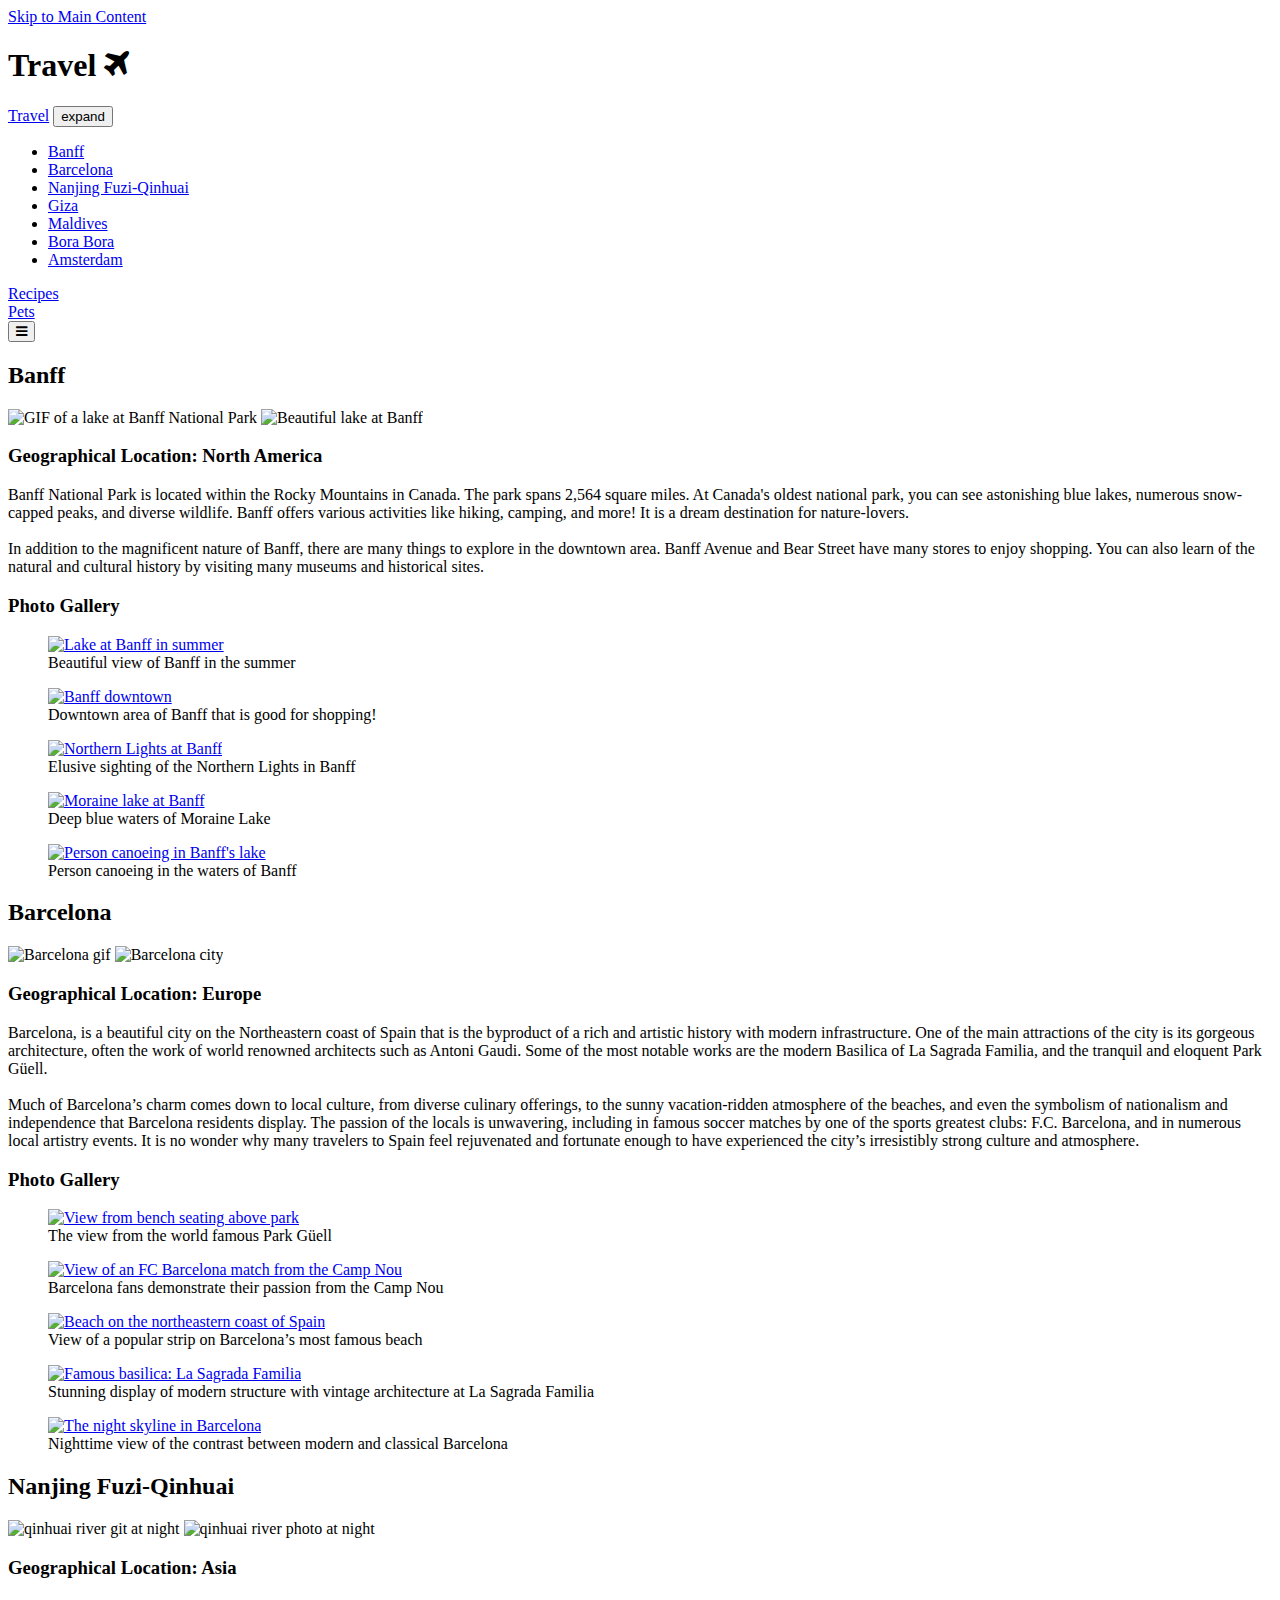
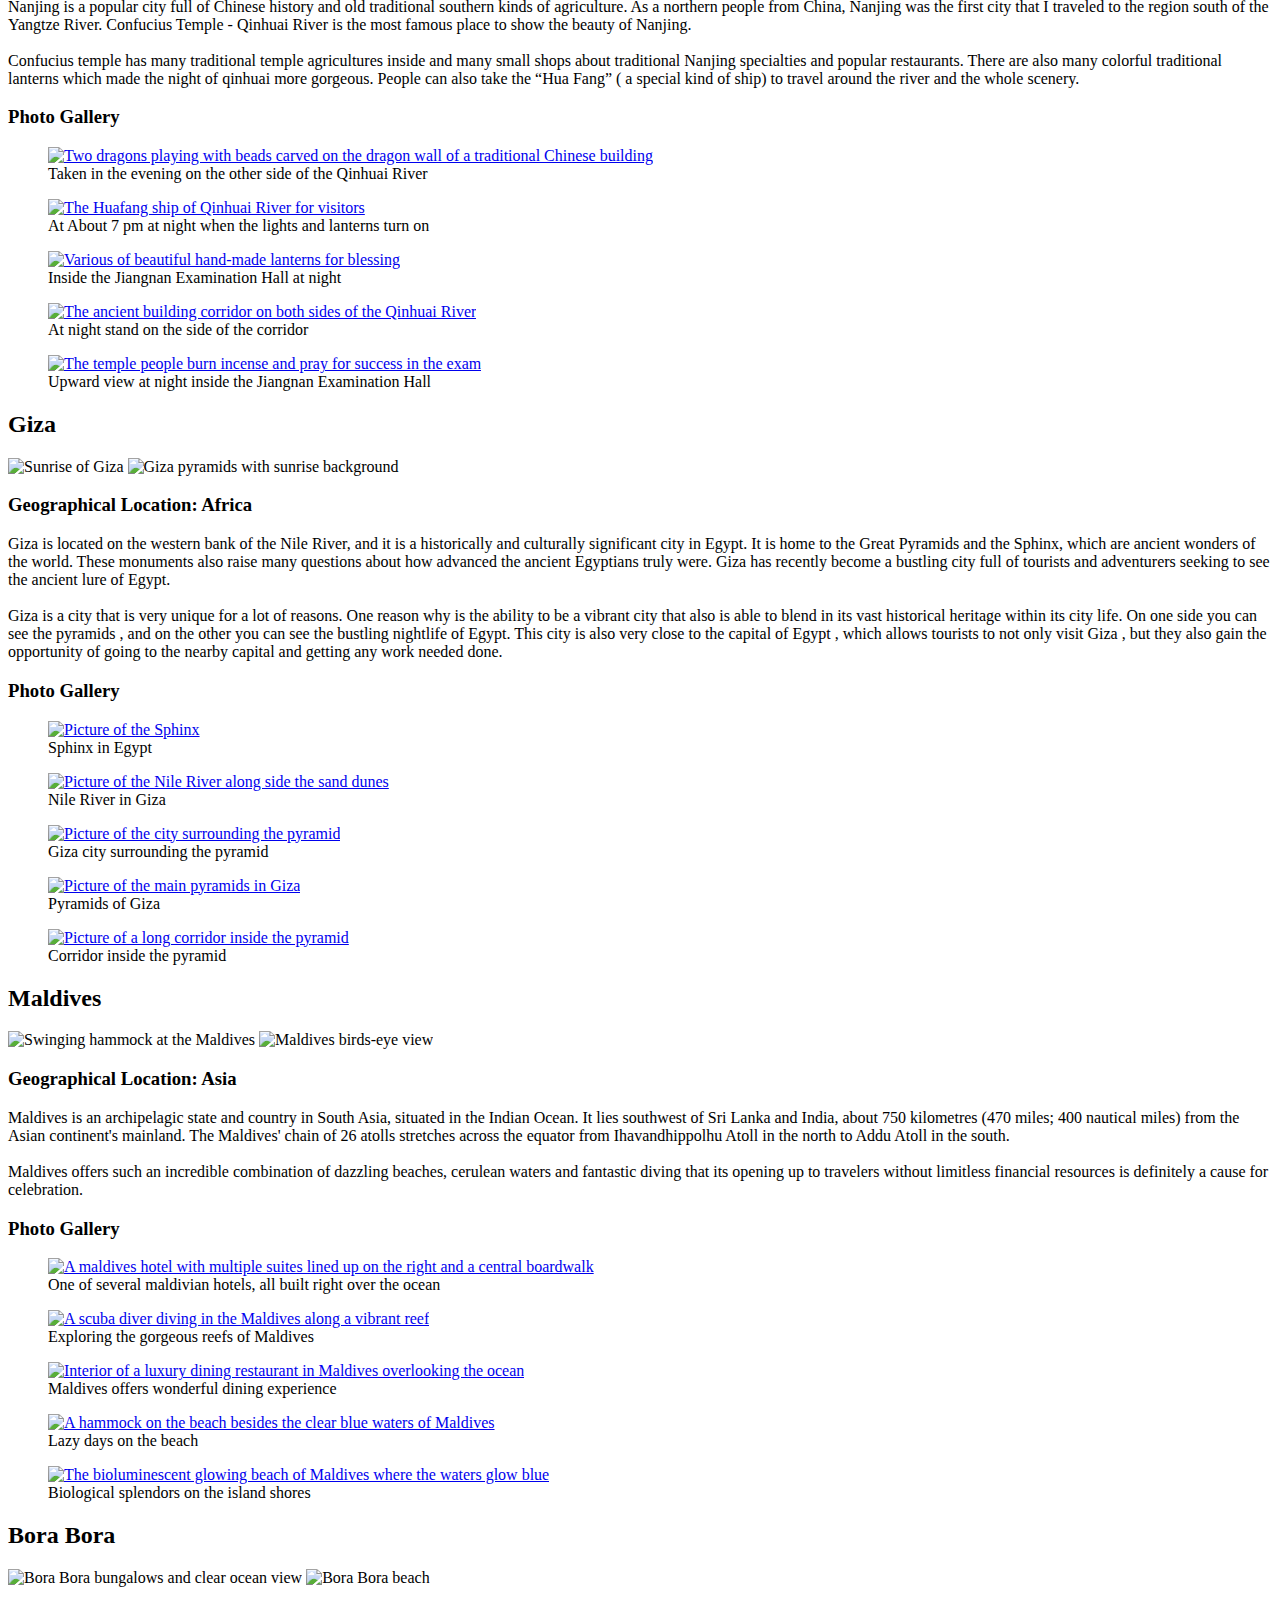
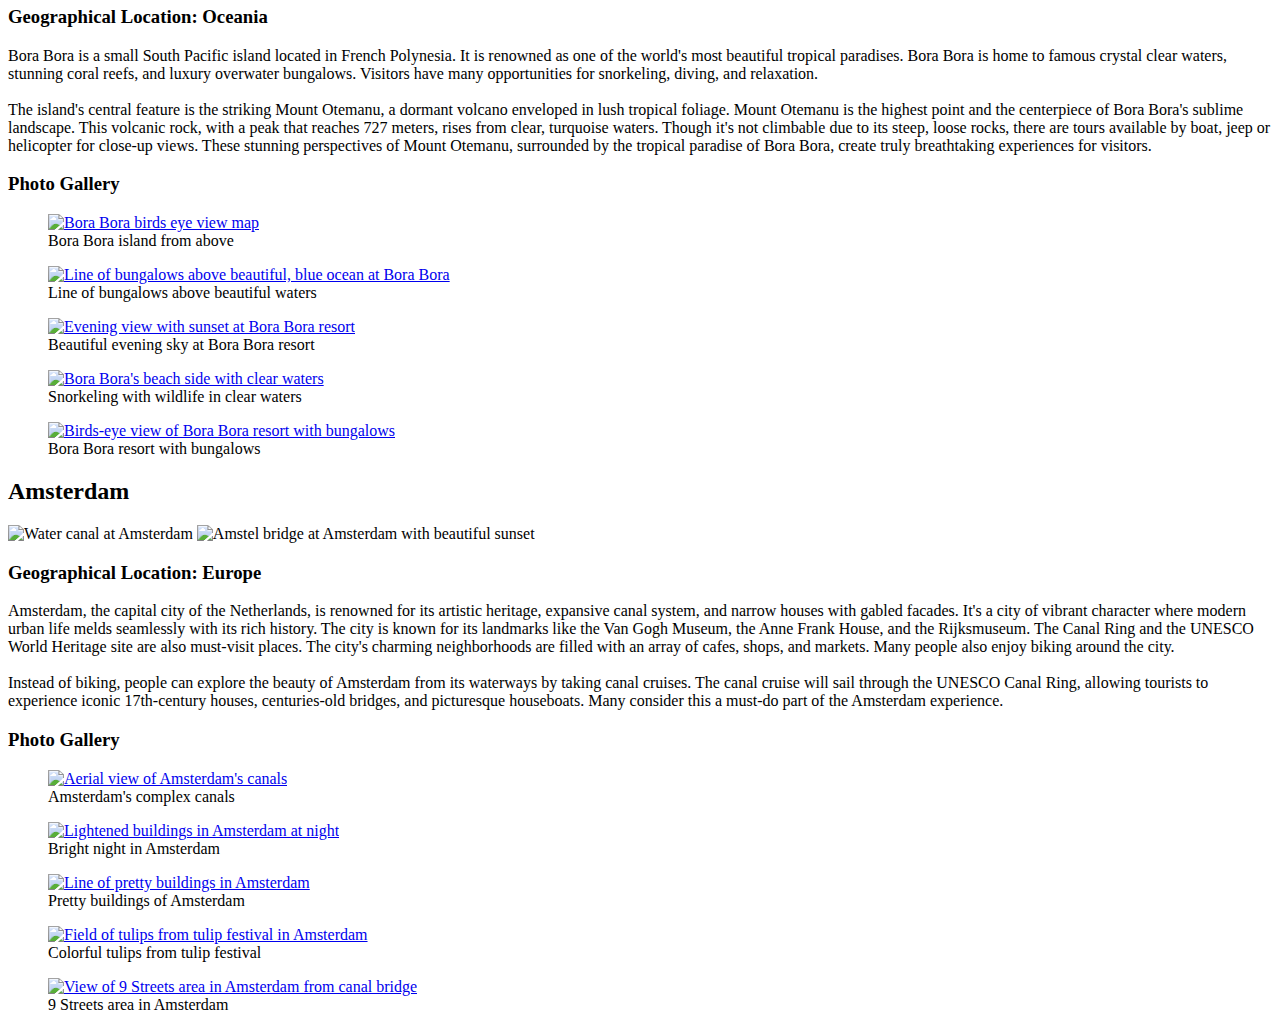
==== index.html @ 51d429cd "Add files via upload" ====
<!DOCTYPE html>
<html lang="en">
<head>
    <meta charset="UTF-8">
    <meta http-equiv="X-UA-Compatible" content="IE=edge">
    <meta name="viewport" content="width=device-width, initial-scale=1.0">
    <link href="dist/css/lightbox.css" rel="stylesheet">
    <link rel="stylesheet" href="css/reset.css">
    <link rel="stylesheet" href="css/style1.css">
    <link rel="stylesheet" href="https://cdnjs.cloudflare.com/ajax/libs/font-awesome/4.7.0/css/font-awesome.min.css">
    <link rel="stylesheet" href="https://fonts.googleapis.com/css2?family=Barlow+Condensed:wght@600&family=Montserrat:wght@300&display=swap">
    <link rel="stylesheet" href="https://fonts.googleapis.com/icon?family=Material+Icons">

    <title>Travel</title>
</head>
<body>
    <a href ="#main" id= "skip">Skip to Main Content</a>
    <nav>
        <div class="topnav">
            <h1>Travel
                <i class="fa fa-plane"></i></h1>
            <!-- Navigation links (hidden by default) -->
            <div id="myLinks">
                <li class="current head">
                    <a href="index.html">Travel</a>
                    <button class="accordion">expand</button>
                    <div class="panel">
                        <ul class="column_list">
                            <li><a href ="#banff">Banff</a></li>
                            <li><a href ="#barcelona">Barcelona</a></li>
                            <li><a href ="#nanjing_fuzi">Nanjing Fuzi-Qinhuai</a></li>
                            <li><a href ="#giza">Giza</a></li>
                            <li><a href ="#maldives">Maldives</a></li>
                            <li><a href ="#bora_bora">Bora Bora</a></li>
                            <li><a href ="#amsterdam">Amsterdam</a></li>
                        </ul>
                    </div>
                </li>
                <li class="head">
                    <a href="recipes.html">Recipes</a>
                </li>
                <li class="head">
                    <a href="pets.html">Pets</a>
                </li>
            </div>
                
            <button class="icon" onclick="myFunction()" aria-label="Toggle Navigation Menu">
            <i class="fa fa-bars" alt="Hamburger menu link"></i>
            </a>
               
        </div>

    </nav>


    <main id="main">
        <div id="banff">
            <h2>Banff</h2>

            <div class = "main_container">
                <img class="thumbnail_gif" src="images/banff.gif" width = "400" alt = "GIF of a lake at Banff National Park">
                <img class="thumbnail" src="images/banff.jpg" width = "400" alt = "Beautiful lake at Banff">
            </div>
            
            <h3>Geographical Location: North America</h3>
            <p>Banff National Park is located within the Rocky Mountains in Canada. The park spans 2,564 square miles. At Canada's oldest national park, you can see astonishing blue lakes, numerous snow-capped peaks, and diverse wildlife. Banff offers various activities like hiking, camping, and more! It is a dream destination for nature-lovers.

            <br><br>

            In addition to the magnificent nature of Banff, there are many things to explore in the downtown area. Banff Avenue and Bear Street have many stores to enjoy shopping. You can also learn of the natural and cultural history by visiting many museums and historical sites.</p>

            <h3>Photo Gallery</h3>
            <div class="gallery">
                <figure>
                    <a href = "images/banff_lake_summer.jpg" target="_blank" data-lightbox="banff" data-title="Summer Banff Lake" data-alt="Lake at Banff in summer">
                        <img src ="images/banff_lake_summer.jpg" width= "200" alt = "Lake at Banff in summer">
                    </a>
                        <figcaption>Beautiful view of Banff in the summer</figcaption>
                </figure>
                <figure>
                    <a href = "images/banff_town.jpg" target="_blank" data-lightbox="banff" data-title="Banff Downtown" data-alt="Downtown area of Banff">
                        <img src ="images/banff_town.jpg" width = "200" alt = "Banff downtown" class="image">
                    </a>
                    <figcaption>Downtown area of Banff that is good for shopping!</figcaption>
                </figure>
                <figure>
                    <a href = "images/banff_northern_lights.jpg" target="_blank" data-lightbox="banff" data-title="Banff Northern Lights" data-alt="Northern Lights at Banff">
                        <img src ="images/banff_northern_lights.jpg" width = "200" alt = "Northern Lights at Banff">
                    </a>
                    <figcaption>Elusive sighting of the Northern Lights in Banff</figcaption>
                </figure>
                <figure>
                    <a href = "images/moraine_lake_banff.jpg" target="_blank" data-lightbox="banff" data-title="Moraine Lake" data-alt="Moraine Lake of Banff">
                        <img src ="images/moraine_lake_banff.jpg" width = "200" alt = "Moraine lake at Banff">
                    </a>
                    <figcaption>Deep blue waters of Moraine Lake</figcaption>
                </figure>
                <figure>
                    <a href = "images/canoeing_in_banff.jpg" target="_blank" data-lightbox="banff" data-title="Canoeing in Banff" data-alt="Person canoeing in Banff's lake">
                        <img src ="images/canoeing_in_banff.jpg" width = "200" alt = "Person canoeing in Banff's lake">
                    </a>
                    <figcaption>Person canoeing in the waters of Banff</figcaption>
                </figure>
            </div>
        </div>

            
        <div id="barcelona">
            <h2>Barcelona</h2>

            <div class = "main_container">
                <img class="thumbnail_gif" src="images/barcelona.gif" width="400" alt="Barcelona gif">
                <img class="thumbnail" src="images/barcelona.jpeg" width="400" alt="Barcelona city">
            </div>
        
            <h3>Geographical Location: Europe</h3>
            <p>Barcelona, is a beautiful city on the Northeastern coast of Spain that is the byproduct of a rich and artistic history with modern infrastructure. One of the main attractions of the city is its gorgeous architecture, often the work of world renowned architects such as Antoni Gaudi. Some of the most notable works are the modern Basilica of La Sagrada Familia, and the tranquil and eloquent Park Güell.

            <br><br>
            
            Much of Barcelona’s charm comes down to local culture, from diverse culinary offerings, to the sunny vacation-ridden atmosphere of the beaches, and even the symbolism of nationalism and independence that Barcelona residents display. The passion of the locals is unwavering, including in famous soccer matches by one of the sports greatest clubs: F.C. Barcelona, and in numerous local artistry events. It is no wonder why many travelers to Spain feel rejuvenated and fortunate enough to have experienced the city’s irresistibly strong culture and atmosphere.</p>

            <h3>Photo Gallery</h3>
            <div class = "gallery">
                <figure>
                    <a href = "images/park_guell.jpeg" target="_blank" data-lightbox="barcelona" data-title="Park Güell" data-alt="View from beanch seating above Park Güell">
                        <img src="images/park_guell.jpeg" width="200" alt="View from bench seating above park">
                    </a>
                   
                    <figcaption>The view from the world famous Park Güell</figcaption>
                </figure>
    
                <figure>
                    <a href = "images/camp-nou.jpeg" target="_blank" data-lightbox="barcelona" data-title="Camp Nou" data-alt="View of an FC Barcelona match from the Camp Nou">
                        <img src="images/camp-nou.jpeg" alt="View of an FC Barcelona match from the Camp Nou" width="200">
                    </a>
                    
                    <figcaption>Barcelona fans demonstrate their passion from the Camp Nou</figcaption>
                </figure>
    
                <figure>
                    <a href = "images/beach_barcelona.jpeg" target="_blank" data-lightbox="barcelona" data-title="Northeastern coast Beach in Spain" data-alt="Beach on the northeastern coast of Spain">
                        <img src="images/beach_barcelona.jpeg" alt="Beach on the northeastern coast of Spain" width="200">
                    </a>
                    
                    <figcaption>View of a popular strip on Barcelona’s most famous beach</figcaption>
                </figure>
    
                <figure>
                    <a href = "images/sagrada_familia.jpeg" target="_blank" data-lightbox="barcelona" data-title="La Sagrada Familia" data-alt="Famous basilica: La Sagrada Familia">
                        <img src="images/sagrada_familia.jpeg" alt="Famous basilica: La Sagrada Familia" width="200">
                    </a>
                    
                    <figcaption>Stunning display of modern structure with vintage architecture at La Sagrada Familia</figcaption>
                </figure>
                
                <figure>
                    <a href = "images/barcelona_skyline.jpeg" target="_blank" data-lightbox="barcelona" data-title="Barcelona Night Skyline" data-alt="Night skyline in Barcelona">
                        <img src="images/barcelona_skyline.jpeg" alt="The night skyline in Barcelona" width="200">
                    </a>
                    
                    <figcaption>Nighttime view of the contrast between modern and classical Barcelona</figcaption>
                </figure>   
            </div>
            
        </div>

        <div id="nanjing_fuzi">
            <h2>Nanjing Fuzi-Qinhuai</h2>

            <div class = "main_container">
                <img class="thumbnail_gif" src="images/nanjing.gif" width = 400 alt = "qinhuai river git at night"> 
                <img class="thumbnail" src="images/qinhuai.JPG" width = 400 alt = "qinhuai river photo at night">
            </div>
            

            <h3>Geographical Location: Asia</h3>
            <p>Nanjing is a popular city full of Chinese history and old traditional southern kinds of agriculture. As a northern people from China, Nanjing was the first city that I traveled to the region south of the Yangtze River. Confucius Temple - Qinhuai River is the most famous place to show the beauty of Nanjing.

            <br><br>
            
            Confucius temple has many traditional temple agricultures inside and many small shops about traditional Nanjing specialties and popular restaurants. There are also many colorful traditional lanterns which made the night of qinhuai more gorgeous. People can also take the “Hua Fang” ( a special kind of ship) to travel around the river and the whole scenery.</p>
            
            <h3>Photo Gallery</h3>
            <div class = "gallery">
                <figure> 
                    <a href = "images/nj_dragon.JPG" target="_blank" data-lightbox="Nanjing" data-title="Traditional Chinese Builing Dragon Wall" data-alt="Dragons with beads carved on wall of a traditional Chinese building">
                        <img src = "images/nj_dragon.JPG"  width = 200 alt = "Two dragons playing with beads carved on the dragon wall of a traditional Chinese building"> 
                    </a>
                    
                    <figcaption>Taken in the evening on the other side of the Qinhuai River</figcaption>
                </figure>
                <figure> 
                    <a href = "images/nj_huafang.JPG" target="_blank" data-lightbox="Nanjing" data-title="Huafang ship of Qinhuai River" data-alt="Two dragons playing with beads carved on the dragon wall of a traditional Chinese building">
                        <img src = "images/nj_huafang.JPG"  width = 200 alt = "The Huafang ship of Qinhuai River for visitors">
                    </a>
                    
                    <figcaption>At About 7 pm at night when the lights and lanterns turn on</figcaption>
                </figure>
                <figure> 
                    <a href = "images/nj_lantern.JPG" target="_blank" data-lightbox="Nanjing" data-title="Hand-made Lanterns" data-alt="Various of beautiful hand-made lanterns for blessing">
                        <img src = "images/nj_lantern.JPG"  width = 200 alt = "Various of beautiful hand-made lanterns for blessing">
                    </a>
                     
                    <figcaption>Inside the Jiangnan Examination Hall at night</figcaption>
                </figure>
                <figure>
                    <a href = "images/nj_qhriver.JPG" target="_blank" data-lightbox="Nanjing" data-title="Qinhuai River" data-alt="The ancient building corridor on both sides of the Qinhuai River">
                        <img src = "images/nj_qhriver.JPG"  width = 200 alt = "The ancient building corridor on both sides of the Qinhuai River">
                    </a>
                    
                    <figcaption>At night stand on the side of the corridor</figcaption>
                </figure>
                <figure> 
                    <a href = "images/nj_temple.JPG" target="_blank" data-lightbox="Nanjing" data-title="Jiangnan Examination Hall" data-alt="The temple people burn incense and pray for success in the exam">
                        <img src = "images/nj_temple.JPG"  width = 200 alt = "The temple people burn incense and pray for success in the exam">
                    </a>
                     
                    <figcaption>Upward view at night inside the Jiangnan Examination Hall</figcaption>
                </figure>
            </div>
            
        </div>

        <div id="giza">
            <h2>Giza</h2>

            <div class = "main_container">
                <img class="thumbnail_gif" src="images/Giza_sunrise.gif" width = 400 alt = "Sunrise of Giza"> 
                <img class="thumbnail" src = "images/Giza_main.jpg" width = 400 alt = "Giza pyramids with sunrise background">
            </div>
            

            <h3>Geographical Location: Africa</h3>
            <p>Giza is located on the western bank of the Nile River, and it is a historically and culturally significant city in Egypt. It is home to the Great Pyramids and the Sphinx, which are ancient wonders of the world. These monuments also raise many questions about how advanced the ancient Egyptians truly were. Giza has recently become a bustling city full of tourists and adventurers seeking to see the ancient lure of Egypt.
            
            <br><br>

            Giza is a city that is very unique for a lot of reasons. One reason why is the ability to be a vibrant city that also is able to blend in its vast historical heritage within its city life. On one side you can see the pyramids , and on the other you can see the bustling nightlife of Egypt. This city is also very close to the capital of Egypt , which allows tourists to not only visit Giza , but they also gain the opportunity of going to the nearby capital and getting any work needed done.</p>
            
            <h3>Photo Gallery</h3>
            <div class = "gallery">
                <figure> 
                    <a href = "images/Giza_sphinx.jpeg" target="_blank" data-lightbox="Giza" data-title="Sphinx" data-alt="Sphinx in Africa">
                        <img src = "images/Giza_sphinx.jpeg"  width = 200 alt = "Picture of the Sphinx"> 
                    </a>
                    
                    <figcaption>Sphinx in Egypt</figcaption>
                </figure>
                <figure> 
                    <a href = "images/Giza_nileriver.jpg" target="_blank" data-lightbox="Giza" data-title="Nile River" data-alt="Picture of the Nile River along side the sand dunes">
                        <img src = "images/Giza_nileriver.jpg"  width = 200 alt = "Picture of the Nile River along side the sand dunes"> 
                    </a>
                    
                    <figcaption>Nile River in Giza</figcaption>
                </figure>
                <figure> 
                    <a href = "images/Giza_city.jpg" target="_blank" data-lightbox="Giza" data-title="Giza city" data-alt="Picture of the city surrounding the pyramid">
                        <img src = "images/Giza_city.jpg"  width = 200 alt = "Picture of the city surrounding the pyramid"> 
                    </a>
                   
                    <figcaption> Giza city surrounding the pyramid</figcaption>
                </figure>
                <figure>
                    <a href = "images/Giza_Pyramids.jpeg" target="_blank" data-lightbox="Giza" data-title="Pyramids" data-alt="Picture of the main pyramids in Giza">
                        <img src = "images/Giza_Pyramids.jpeg"  width = 200 alt = "Picture of the main pyramids in Giza">
                    </a>
                    
                    <figcaption>Pyramids of Giza</figcaption>
                </figure>
                <figure>
                    <a href = "images/Giza_corridor.jpeg" target="_blank" data-lightbox="Giza" data-title="Pyramid Corridor" data-alt="Picture of a long corridor inside the pyramid">
                        <img src = "images/Giza_corridor.jpeg"  width = 200 alt = "Picture of a long corridor inside the pyramid">
                    </a> 
                     
                    <figcaption>Corridor inside the pyramid</figcaption>
                </figure>
            </div>
           
        </div>

        <div id="maldives">
            <h2>Maldives</h2>

            <div class = "main_container">
                <img class="thumbnail_gif" src="images/maldives.gif" width = 400 alt = "Swinging hammock at the Maldives"> 
                <img class="thumbnail" src = "images/maldives_aerial.jpeg" width = 400 alt = "Maldives birds-eye view">
            </div>
            

            <h3>Geographical Location: Asia</h3>
            <p>Maldives is an archipelagic state and country in South Asia, situated in the Indian Ocean. It lies southwest of Sri Lanka and India, about 750 kilometres (470 miles; 400 nautical miles) from the Asian continent's mainland. The Maldives' chain of 26 atolls stretches across the equator from Ihavandhippolhu Atoll in the north to Addu Atoll in the south.

                <br><br>

            Maldives offers such an incredible combination of dazzling beaches, cerulean waters and fantastic diving that its opening up to travelers without limitless financial resources is definitely a cause for celebration.</p>
            
            <h3>Photo Gallery</h3>
            <div class = "gallery">
                <figure> 
                    <a href = "images/maldives_hotel.jpeg" target="_blank" data-lightbox="maldives" data-title="Maldives Hotel" data-alt="A maldives hotel with multiple suites lined up on the right and a central boardwalk">
                        <img src = "images/maldives_hotel.jpeg"  width = 200 alt = "A maldives hotel with multiple suites lined up on the right and a central boardwalk"> 
                    </a>
                    
                    <figcaption>One of several maldivian hotels, all built right over the ocean</figcaption>
                </figure>
                <figure>
                    <a href = "images/maldives_diving.jpeg" target="_blank" data-lightbox="maldives" data-title="Diving in Maldives" data-alt="A scuba diver diving in the Maldives along a vibrant reef">
                        <img src = "images/maldives_diving.jpeg"  width = 200 alt = "A scuba diver diving in the Maldives along a vibrant reef">
                    </a>
                     
                    <figcaption>Exploring the gorgeous reefs of Maldives</figcaption>
                </figure>
                <figure> 
                    <a href = "images/maldives_restaurant.jpeg" target="_blank" data-lightbox="maldives" data-title="Luxury Restaurant in Maldives" data-alt="Interior of a luxury dining restaurant in Maldives overlooking the ocean">
                        <img src = "images/maldives_restaurant.jpeg"  width = 200 alt = "Interior of a luxury dining restaurant in Maldives overlooking the ocean"> 
                    </a>
                    <figcaption>Maldives offers wonderful dining experience</figcaption>
                </figure>
                <figure>
                    <a href = "images/maldives_hammock.jpg" target="_blank" data-lightbox="maldives" data-title="Hammock in Maldives" data-alt="A hammock on the beach besides the clear blue waters of Maldives">
                        <img src = "images/maldives_hammock.jpg"  width = 200 alt = "A hammock on the beach besides the clear blue waters of Maldives">
                    </a>
                    
                    <figcaption>Lazy days on the beach</figcaption>
                </figure>
                <figure>
                    <a href = "images/maldives_glowing.jpeg" target="_blank" data-lightbox="maldives" data-title="Bioluminescent Glowing Beach" data-alt="The bioluminescent glowing beach of Maldives where the waters glow blue">
                        <img src = "images/maldives_glowing.jpeg"  width = 200 alt = "The bioluminescent glowing beach of Maldives where the waters glow blue"> 
                    </a>
                    
                    <figcaption>Biological splendors on the island shores</figcaption>
                </figure>   
            </div>
            
        </div>

        <div id="bora_bora">
            <h2>Bora Bora</h2>

            <div class = "main_container">
                <img class="thumbnail_gif" src="images/bora_bora.gif" width = 400 alt = "Bora Bora bungalows and clear ocean view"> 
                <img class="thumbnail" src = "images/bora_bora_beach.jpeg" width = 400 alt = "Bora Bora beach">
            </div>
            

            <h3>Geographical Location: Oceania</h3>
            <p>Bora Bora is a small South Pacific island located in French Polynesia. It is renowned as one of the world's most beautiful tropical paradises. Bora Bora is home to famous crystal clear waters, stunning coral reefs, and luxury overwater bungalows. Visitors have many opportunities for snorkeling, diving, and relaxation.
            
                <br><br>

            The island's central feature is the striking Mount Otemanu, a dormant volcano enveloped in lush tropical foliage. Mount Otemanu is the highest point and the centerpiece of Bora Bora's sublime landscape. This volcanic rock, with a peak that reaches 727 meters, rises from clear, turquoise waters. Though it's not climbable due to its steep, loose rocks, there are tours available by boat, jeep or helicopter for close-up views. These stunning perspectives of Mount Otemanu, surrounded by the tropical paradise of Bora Bora, create truly breathtaking experiences for visitors.</p>

            <h3>Photo Gallery</h3>
            <div class = "gallery">
                <figure> 
                    <a href = "images/bora_bora_birds_eye.jpeg" target="_blank" data-lightbox="bora" data-title="Overview of Bora Bora" data-alt="Bora Bora birds eye view map">
                        <img src = "images/bora_bora_birds_eye.jpeg"  width = 200 alt = "Bora Bora birds eye view map"> 
                    </a>
                    
                    <figcaption>Bora Bora island from above</figcaption>
                </figure>
                <figure> 
                    <a href = "images/bora_bora_bungalow.jpeg" target="_blank" data-lightbox="bora" data-title="Bungalows" data-alt="Line of bungalows above beautiful, blue ocean at Bora Bora">
                        <img src = "images/bora_bora_bungalow.jpeg"  width = 200 alt = "Line of bungalows above beautiful, blue ocean at Bora Bora">
                    </a>
                     
                    <figcaption>Line of bungalows above beautiful waters</figcaption>
                </figure>
                <figure> 
                    <a href = "images/bora_bora_resort_night.jpeg" target="_blank" data-lightbox="bora" data-title="Bora Bora Sunset" data-alt="Evening view with sunset at Bora Bora resort">
                        <img src = "images/bora_bora_resort_night.jpeg"  width = 200 alt = "Evening view with sunset at Bora Bora resort">
                    </a>
                     
                    <figcaption>Beautiful evening sky at Bora Bora resort</figcaption>
                </figure>
                <figure>
                    <a href = "images/bora_bora_beach.jpeg" target="_blank" data-lightbox="bora" data-title="Bora Bora Beach" data-alt="Bora Bora's beach side with clear waters">
                        <img src = "images/bora_bora_beach.jpeg"  width = 200 alt = "Bora Bora's beach side with clear waters">
                    </a>
                    
                    <figcaption>Snorkeling with wildlife in clear waters</figcaption>
                </figure>
                <figure> 
                    <a href = "images/bora_bora_resort.jpg" target="_blank" data-lightbox="bora" data-title="Bora Bora Bungalow Resort" data-alt="Birds-eye view of Bora Bora resort with bungalows">
                        <img src = "images/bora_bora_resort.jpg"  width = 200 alt = "Birds-eye view of Bora Bora resort with bungalows"> 
                    </a>
                    
                    <figcaption>Bora Bora resort with bungalows</figcaption>
                </figure> 
            </div>
        </div>

        <div id="amsterdam">
            <h2>Amsterdam</h2>

            <div class = "main_container">
               <img class="thumbnail_gif" src="images/amsterdam.gif" width = 400 alt = "Water canal at Amsterdam"> 
                <img class="thumbnail" src = "images/amsterdam.jpeg" width = 400 alt = "Amstel bridge at Amsterdam with beautiful sunset"> 
            </div>
            

            <h3>Geographical Location: Europe</h3>
            <p>Amsterdam, the capital city of the Netherlands, is renowned for its artistic heritage, expansive canal system, and narrow houses with gabled facades. It's a city of vibrant character where modern urban life melds seamlessly with its rich history. The city is known for its landmarks like the Van Gogh Museum, the Anne Frank House, and the Rijksmuseum. The Canal Ring and the UNESCO World Heritage site are also must-visit places. The city's charming neighborhoods are filled with an array of cafes, shops, and markets. Many people also enjoy biking around the city.

            <br><br>
            
            Instead of biking, people can explore the beauty of Amsterdam from its waterways by taking canal cruises. The canal cruise will sail through the UNESCO Canal Ring, allowing tourists to experience iconic 17th-century houses, centuries-old bridges, and picturesque houseboats. Many consider this a must-do part of the Amsterdam experience.</p>

            <h3>Photo Gallery</h3>
            <div class = "gallery">
                <figure> 
                    <a href = "images/amsterdam_canals.jpg" target="_blank" data-lightbox="amsterdam" data-title="Amsterdam Canals" data-alt="Aerial view of Amsterdam's canals">
                        <img src = "images/amsterdam_canals.jpg"  width = 200 alt = "Aerial view of Amsterdam's canals"> 
                    </a>
                    
                    <figcaption>Amsterdam's complex canals</figcaption>
                </figure>
                <figure> 
                    <a href = "images/amsterdam_night.jpg" target="_blank" data-lightbox="amsterdam" data-title="Amsterdam Night View" data-alt="Lightened buildings in Amsterdam at night">
                        <img src = "images/amsterdam_night.jpg"  width = 200 alt = "Lightened buildings in Amsterdam at night"> 
                    </a>
                    
                    <figcaption>Bright night in Amsterdam</figcaption>
                </figure>
                <figure> 
                    <a href = "images/amsterdam_pretty_buildings.jpeg" target="_blank" data-lightbox="amsterdam" data-title="Beautiful Buildings in Amsterdam" data-alt="Line of pretty buildings in Amsterdam">
                        <img src = "images/amsterdam_pretty_buildings.jpeg"  width = 200 alt = "Line of pretty buildings in Amsterdam"> 
                    </a>
                    
                    <figcaption>Pretty buildings of Amsterdam</figcaption>
                </figure>
                <figure>
                    <a href = "images/amsterdam_tulip.jpeg" target="_blank" data-lightbox="amsterdam" data-title="Tulip Festival in Amsterdam" data-alt="Field of tulips from tulip festival in Amsterdam">
                        <img src = "images/amsterdam_tulip.jpeg"  width = 200 alt = "Field of tulips from tulip festival in Amsterdam">
                    </a>
                    
                    <figcaption>Colorful tulips from tulip festival</figcaption>
                </figure>
                <figure> 
                    <a href = "images/amsterdam_view_from_bridge.jpeg" target="_blank" data-lightbox="amsterdam" data-title="9 Streets" data-alt="View of 9 Streets area in Amsterdam from canal bridge">
                        <img src = "images/amsterdam_view_from_bridge.jpeg"  width = 200 alt = "View of 9 Streets area in Amsterdam from canal bridge">
                    </a>
                     
                    <figcaption>9 Streets area in Amsterdam</figcaption> 
                </figure>
            </div>
            
        </div>
    </main>

    <script src="../js/mobilemenu.js"></script>
    <script src="dist/js/lightbox-plus-jquery.js"></script>
    <script>

        lightbox.option({
          'resizeDuration': 500,
          'wrapAround': true,
          'maxHeight': 500,
          'fadeDuration': 500
        })

        var acc = document.getElementsByClassName("accordion");
        var i;
        
        for (i = 0; i < acc.length; i++) {
          acc[i].addEventListener("click", function() {
            this.classList.toggle("alive");
            var panel = this.nextElementSibling;
            if (panel.style.display === "block") {
              panel.style.display = "none";
            } else {
              panel.style.display = "block";
            }
          });
        }

        const columnList = document.querySelector(".column-list");
        const listItems = columnList.querySelectorAll("li");
        const columnCount = Math.ceil(listItems.length);

        columnList.style.columnCount = columnCount;


    </script>

</body>
</html>
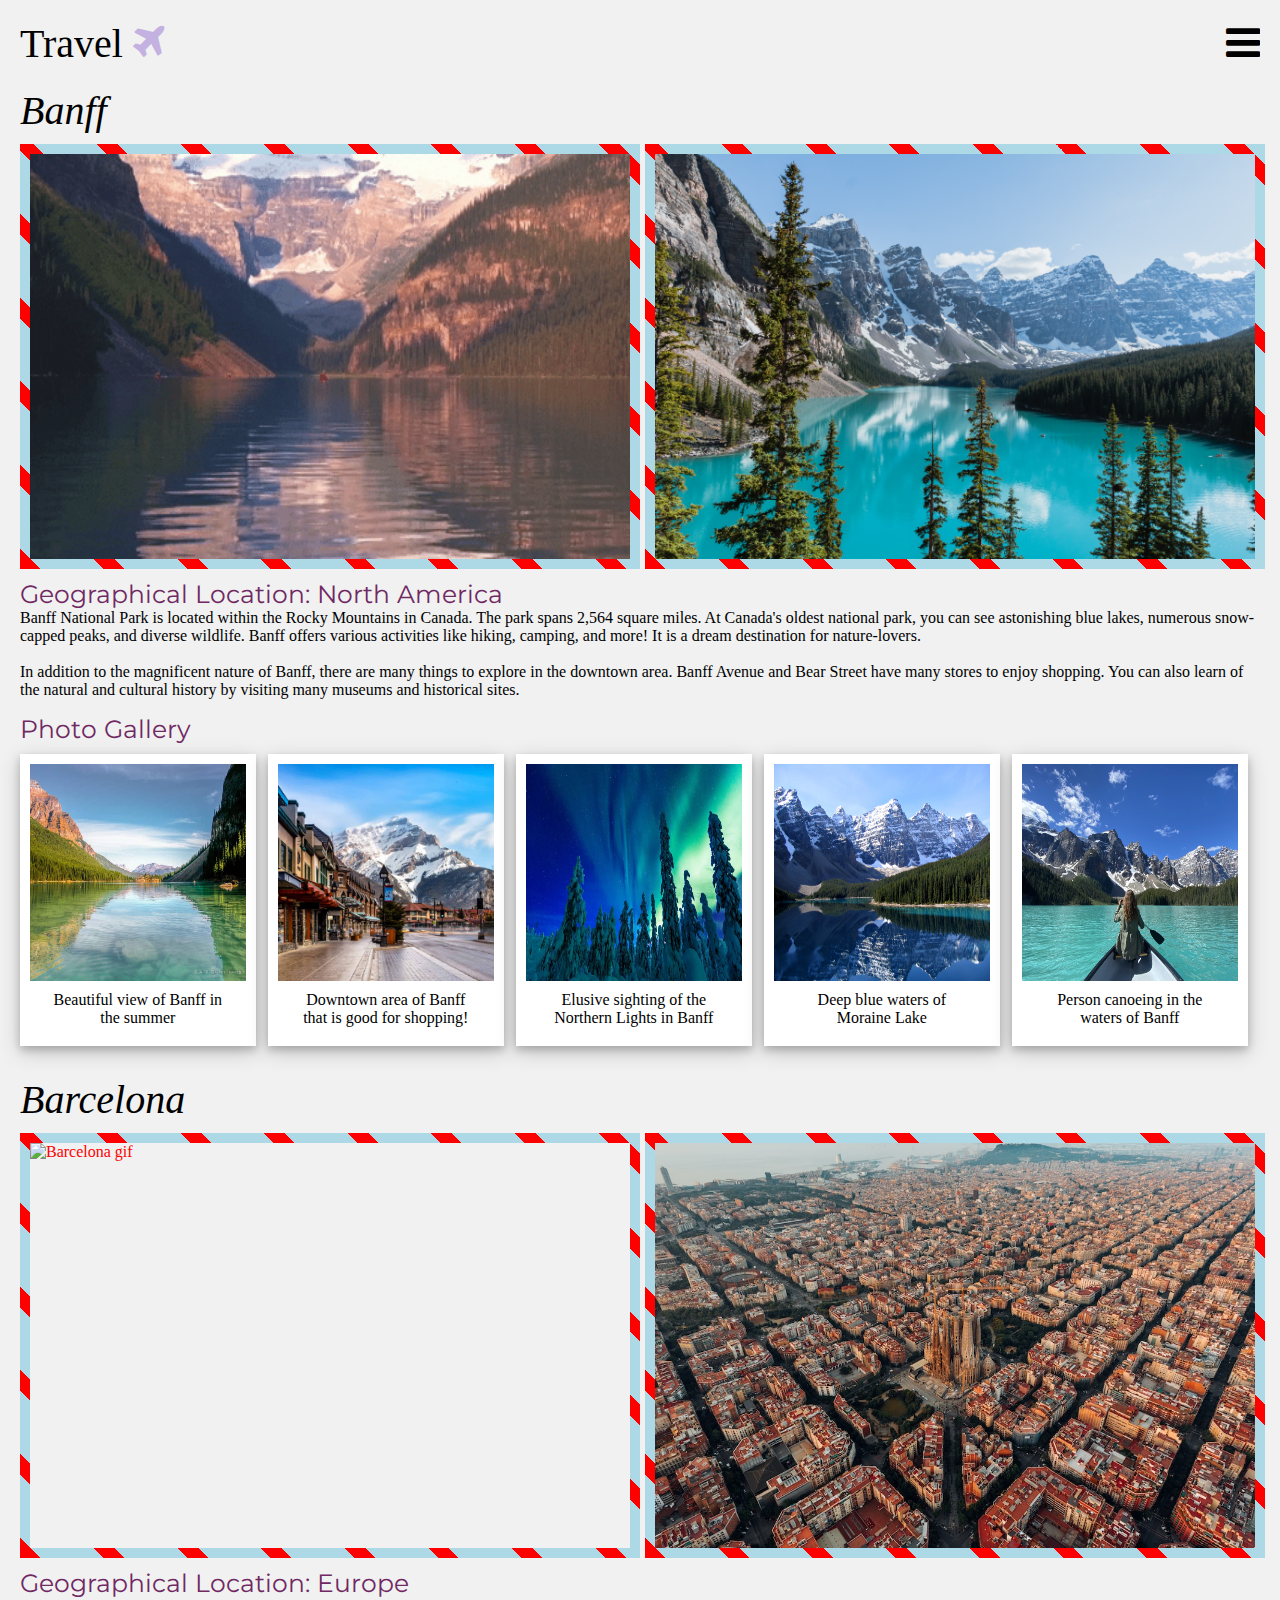
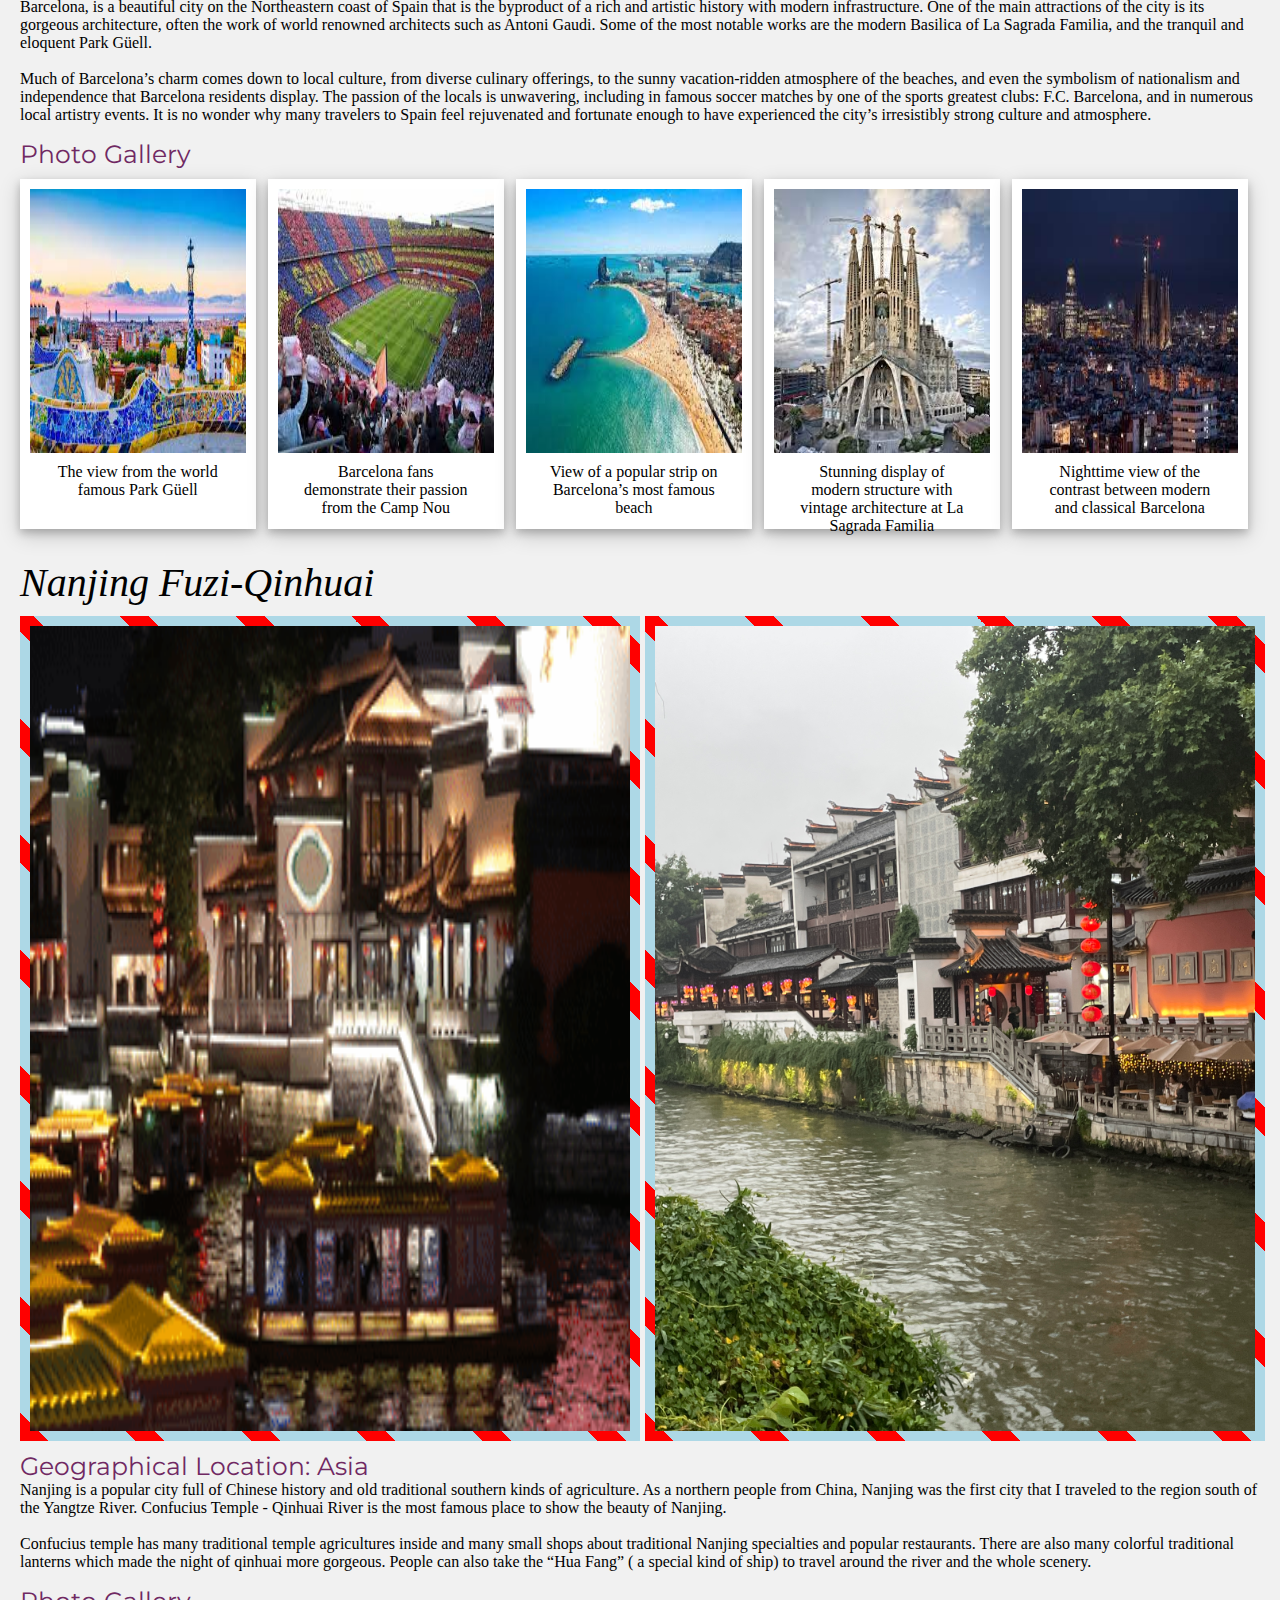
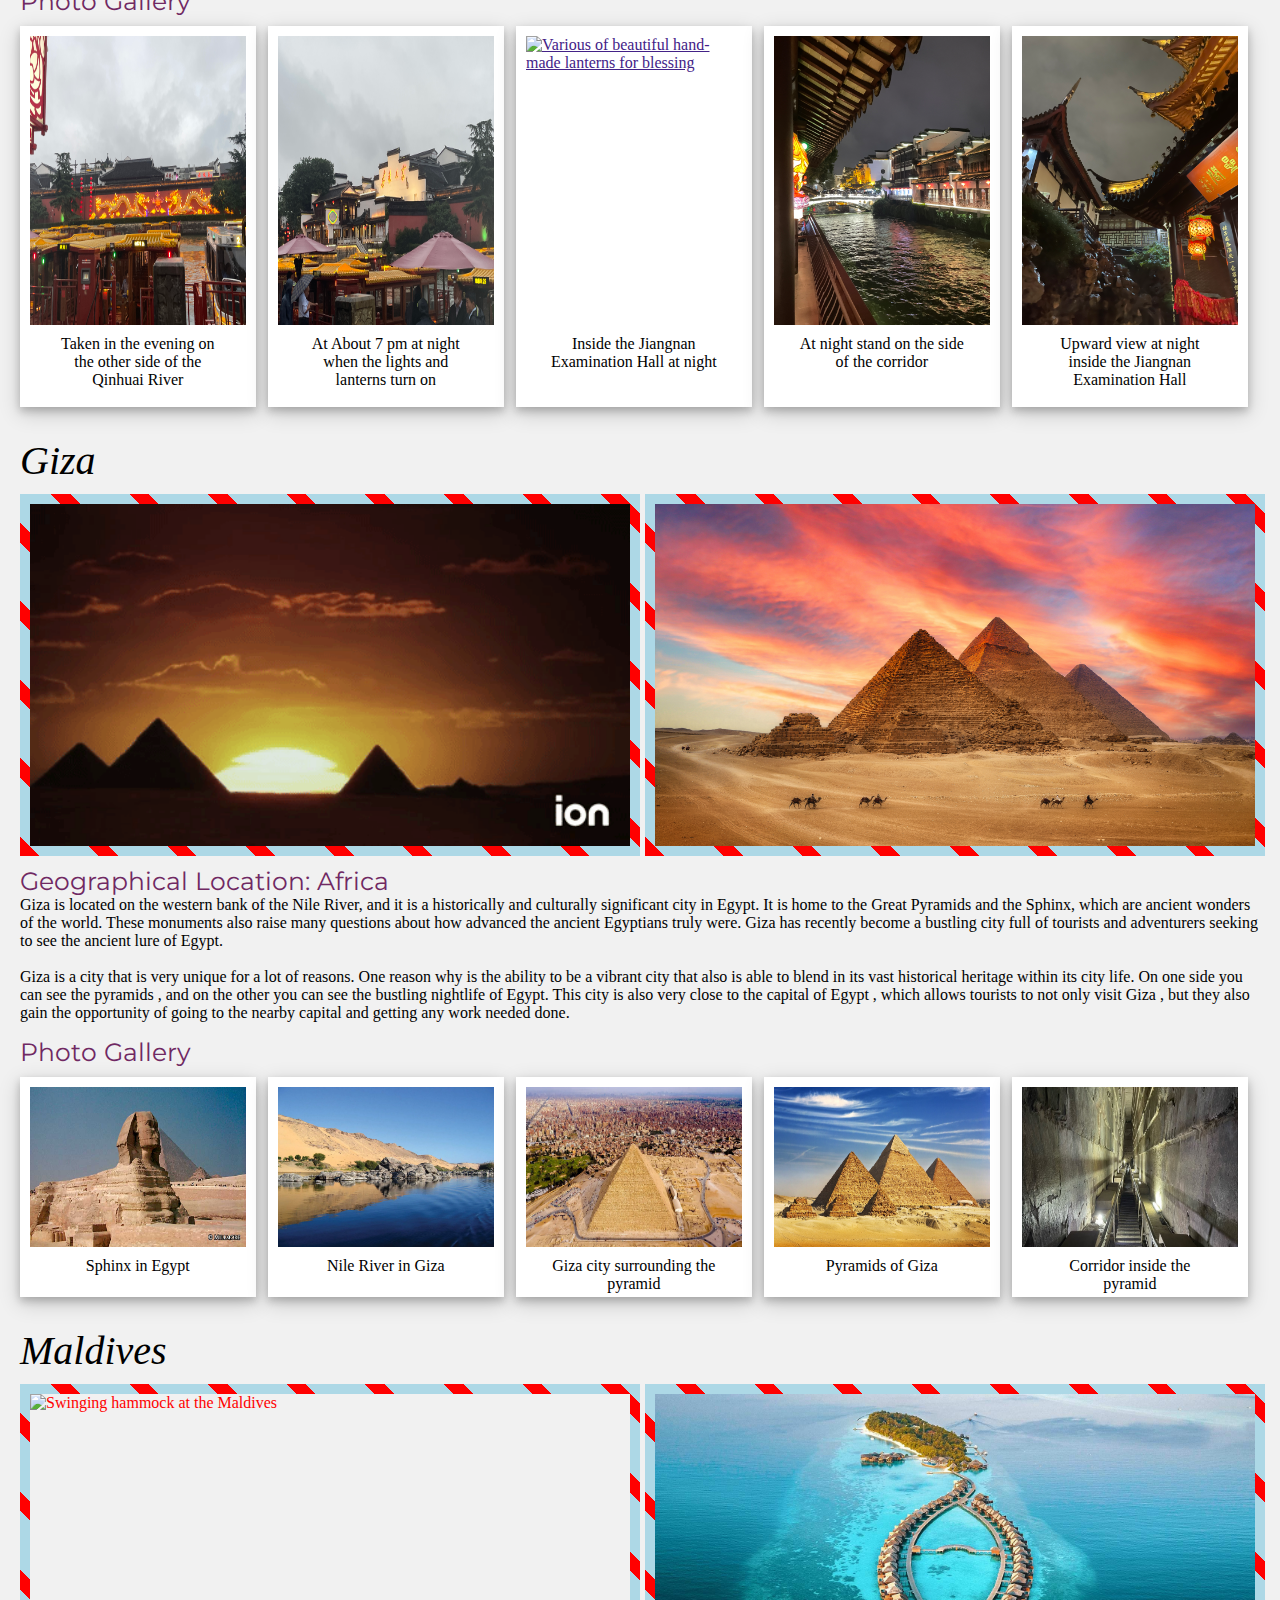
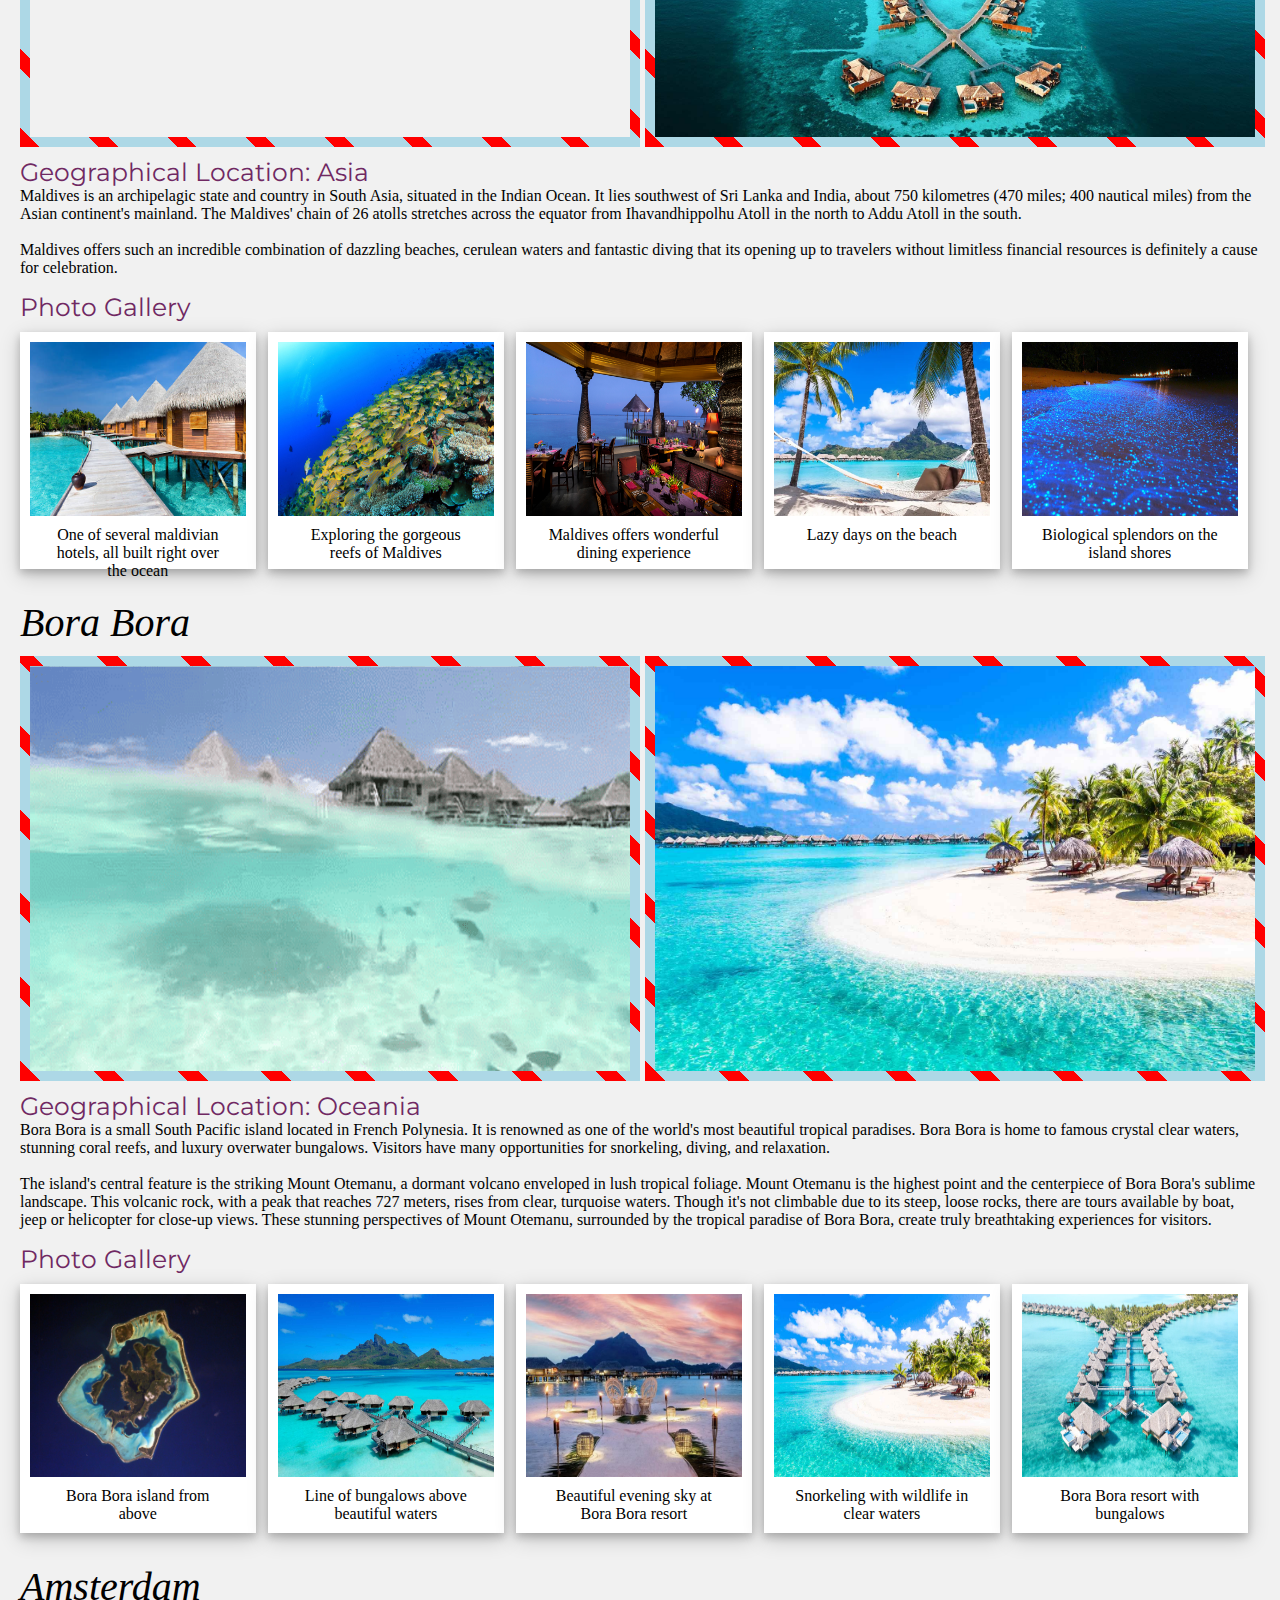
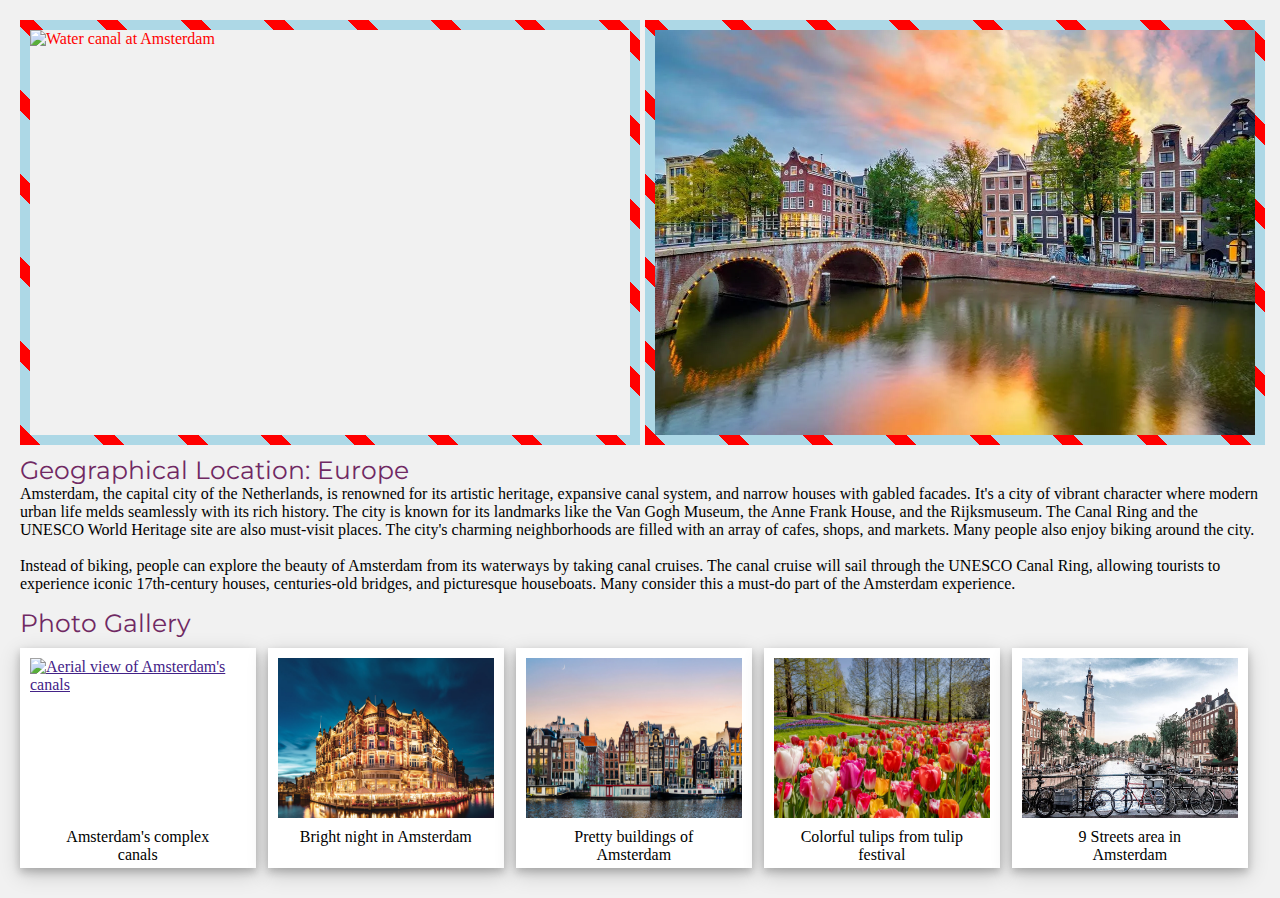
==== commit 8bcf2b4f: "Update index.html" ====
--- a/index.html
+++ b/index.html
@@ -449,7 +449,7 @@
         </div>
     </main>
 
-    <script src="../js/mobilemenu.js"></script>
+    <script src="js/mobilemenu.js"></script>
     <script src="dist/js/lightbox-plus-jquery.js"></script>
     <script>
 
--- a/css/style1.css
+++ b/css/style1.css
@@ -0,0 +1,438 @@
+body {
+    background-color: #f1f1f1;
+    margin: 20px;
+}
+#skip {
+    position: absolute;
+    left: -10000px;
+    top: auto;
+    width: 1px;
+    height: 1px;
+    overflow: hidden;
+  }
+
+#skip:focus {
+    position: static;
+    width: auto;
+    height: auto;
+}
+
+h1 {
+    font-size: 40px;
+    background-color: #f1f1f1;
+}
+
+h1 i {
+    color: #C3B1E1;
+}
+
+.head ul {
+    display: grid;
+}
+
+#home {
+    background-color:#f1f1f1;
+}
+
+.topnav {
+    overflow: hidden;
+    background-color: #f1f1f1;
+    position: relative;
+}
+
+.topnav #myLinks {
+    display: none;
+    padding: 5px;
+}
+
+
+.topnav a {
+    color: black;
+    font-size: 20px;
+    display: block;
+}
+
+.topnav li a{
+    margin: 5px;
+}
+  
+.topnav button.icon {
+    background: #f1f1f1;
+    display: block;
+    position: absolute;
+    font-size: 40px;
+    right: 0;
+    top: 0;
+}
+
+.topnav button.icon:hover {
+    color: #C3B1E1;
+}
+
+#main_nav {
+    grid-template-columns: 1fr;
+}
+
+.head {
+text-align: left;
+}
+
+.head ul {
+display: grid;
+}
+
+.column_list li {
+    border: dashed black 1px;
+}
+
+.column_list {
+    margin-bottom: 5px;
+}
+
+nav li {
+    list-style-type: none;
+    border: solid black 1px;
+}
+
+#myLinks li.current {
+    background-color: #C3B1E1;
+}
+
+.accordion {
+color: rgba(0, 0, 0, 0);
+cursor: pointer;
+width: 100%;
+border: none;
+outline: none;
+transition: 0.4s;
+padding-right: 10px;
+}
+
+.accordion:after {
+content: "\02795"; 
+font-size: 13px;
+color: #777;
+float: right;
+margin-left: 5px;
+}
+
+.alive:after {
+    content: "\2796"; 
+}
+
+.panel {
+padding: 0 18px;
+display: none;
+overflow: hidden;
+}
+
+.column-list {
+column-gap: 20px;
+padding: 0;
+list-style-type: none;
+text-align: center;
+}
+
+.column-list li {
+margin: 0 0 10px;
+}      
+
+a {
+    text-decoration: underline;
+    color: #432287;
+}
+
+a:hover {
+    color: purple;
+    font-size: 30px;
+}
+
+a:focus {
+    color: purple;
+    font-size: 30px;
+}
+
+figure img:hover {
+    opacity: 0.7;
+}
+
+figure img:focus {
+    opacity: 0.7;
+}
+
+.fa-plane, .fa-cutlery, .fa-paw {
+    animation-name: shake;
+    animation-duration: 1s;
+    animation-iteration-count: 5;
+}
+
+.tabcontent ol li {
+    list-style-type: upper-roman;
+    list-style-position: inside;
+}
+
+.tabcontent ul li {
+    list-style-type: circle;
+    list-style-position: inside;
+}
+
+
+@keyframes shake { 
+    0% { 
+        transform: rotate(5deg); 
+    } 
+  
+    25% { 
+        transform: rotate(-6deg); 
+    } 
+  
+    50% { 
+        transform: rotate(5deg); 
+    } 
+  
+    75% { 
+        transform: rotate(-6deg); 
+    } 
+  
+    100% { 
+        transform: rotate(5deg); 
+    } 
+}
+
+h3 {
+    font-size: 25px;
+    color: #702963;
+    font-family: 'Montserrat', sans-serif;
+    padding-top: 15px;
+    
+}
+
+h2 {
+    font-size: 40px;
+    padding-top: 20px;
+    padding-bottom: 5px;
+    font-style: italic;
+}
+
+figure, .pet_thumb, .recipe_thumb{
+    width: 95%;
+    background-color: white;
+    box-shadow: 0 4px 8px 0 rgba(0, 0, 0, 0.2), 0 6px 20px 0 rgba(0, 0, 0, 0.19);
+    margin-bottom: 20px;
+    padding: 10px;
+    margin: 10px auto;
+}
+
+figure img, .pet_thumb img, .recipe_thumb img{
+    width: 100%;
+    display: block;
+    margin: auto;
+}
+  
+figcaption, .pet_thumb h2, .recipe_thumb h2{
+    text-align: center;
+    padding: 10px 20px;
+    
+}
+
+.thumbnail_gif, .thumbnail {
+    color: red;
+    border: 10px solid lightblue;
+    border-image: repeating-linear-gradient( 45deg, red, red 2%, lightblue
+     1%, lightblue 8%) 10;
+     margin-top: 5px;
+}
+
+
+.tile {
+    margin: 20px auto;
+  
+    position: relative;
+    transform-style: preserve-3d;
+    transform-origin: center right;
+    transition: all 0.5s;
+  
+    width: 100%;
+    height: 20rem;
+  
+    color: black;
+
+    background-color:#C3B1E1;
+
+    box-shadow: 0px 0px 25px -15px rgba(66, 68, 90, 1);
+}
+  
+.tile:hover {
+    transform: translateY(-5%);
+    box-shadow: 0px 0px 40px -15px rgba(66, 68, 90, 1);
+}
+  
+.tile__face {
+
+    justify-content: center;
+    align-items: center;
+  
+    position: absolute;
+    width: 100%;
+    height: 100%;
+
+  
+    backface-visibility: hidden; /*hide element on back*/
+}
+  
+.tile__face--back {
+    background-color: #C3B1E1;
+    transform: rotateY(180deg);
+}
+  
+.tile.is-flipped {
+    transform: translateX(-100%) rotateY(-180deg);
+}
+
+ul.likes {
+    list-style-type: circle;
+    list-style-position: inside;
+}
+
+.pets_gallery {
+    display: grid;
+    grid-template-columns: 1fr 1fr;
+}
+
+.pets_gallery img {
+    width: 90%;
+    height: 90%;
+}
+
+.tile__face {
+    padding: 10px;
+}
+
+
+  /* Style the tab */
+.tab {
+    overflow: hidden;
+    border: 1px solid black;
+    background-color: #f1f1f1;
+}
+  
+  /* Style the buttons that are used to open the tab content */
+.tab button {
+    background-color: inherit;
+    float: left;
+    border: none;
+    outline: none;
+    cursor: pointer;
+    padding: 14px 16px;
+    transition: 0.3s;
+}
+  
+  /* Change background color of buttons on hover */
+.tab button:hover {
+    background-color: #ddd;
+}
+  
+  /* Create an active/current tablink class */
+.tab button.active {
+    background-color: #ccc;
+}
+  
+  /* Style the tab content */
+.tabcontent {
+    display: none;
+    padding: 6px 12px;
+    border: 1px solid black;
+    border-top: none;
+}
+
+.recipe_content {
+    margin-top: 10px;
+}
+
+
+
+@media screen and (min-width: 768px) {
+    figure {
+        margin: 10px 0;
+    }
+
+    figure img {
+        width: 100%;
+        height: 80%;
+    }    
+    .gallery {
+        display: grid;
+        grid-template-columns: 1fr 1fr;
+    }
+
+    .main_container {
+        display: grid;
+        grid-template-columns: 1fr 1fr;
+    }
+
+    .thumbnail {
+        width: 100%;
+        height: 100%; 
+        margin-left: 5px;
+    }
+
+    .thumbnail_gif {
+        width: 100%;
+        height: 100%; 
+        margin-right: 5px;
+    }
+
+    .pet_name {
+        display: grid;
+        grid-template-columns: 1fr 1fr;
+        margin-top: 20px;
+    }
+
+    .tile {
+        display: block;
+        margin: auto;
+        height: 100%;
+        text-align: center;
+    }
+
+    .tile p, .likes{
+        padding: 10px;
+    }
+    
+    .pet_thumb, .recipe_thumb {
+        height: 100%;
+        margin: auto;
+    }
+
+    .pets_gallery {
+        grid-template-columns: 1fr 1fr 1fr 1fr;
+    }
+    .recipe_content {
+        display: grid;
+        grid-template-columns: 1fr 1fr;
+    }
+
+}
+
+@media screen and (min-width: 1200px) {
+    .gallery {
+        display: grid;
+        grid-template-columns: 1fr 1fr 1fr 1fr 1fr;
+    }
+
+    .pet_thumb, .recipe_thumb {
+        width: 60%;
+        height: 100%;
+    }
+
+} 
+
+@media (prefers-reduced-motion: reduce) {
+    h1 {
+        animation: none;
+    }
+    .thumbnail_gif {
+        display: none;
+    }
+}
+
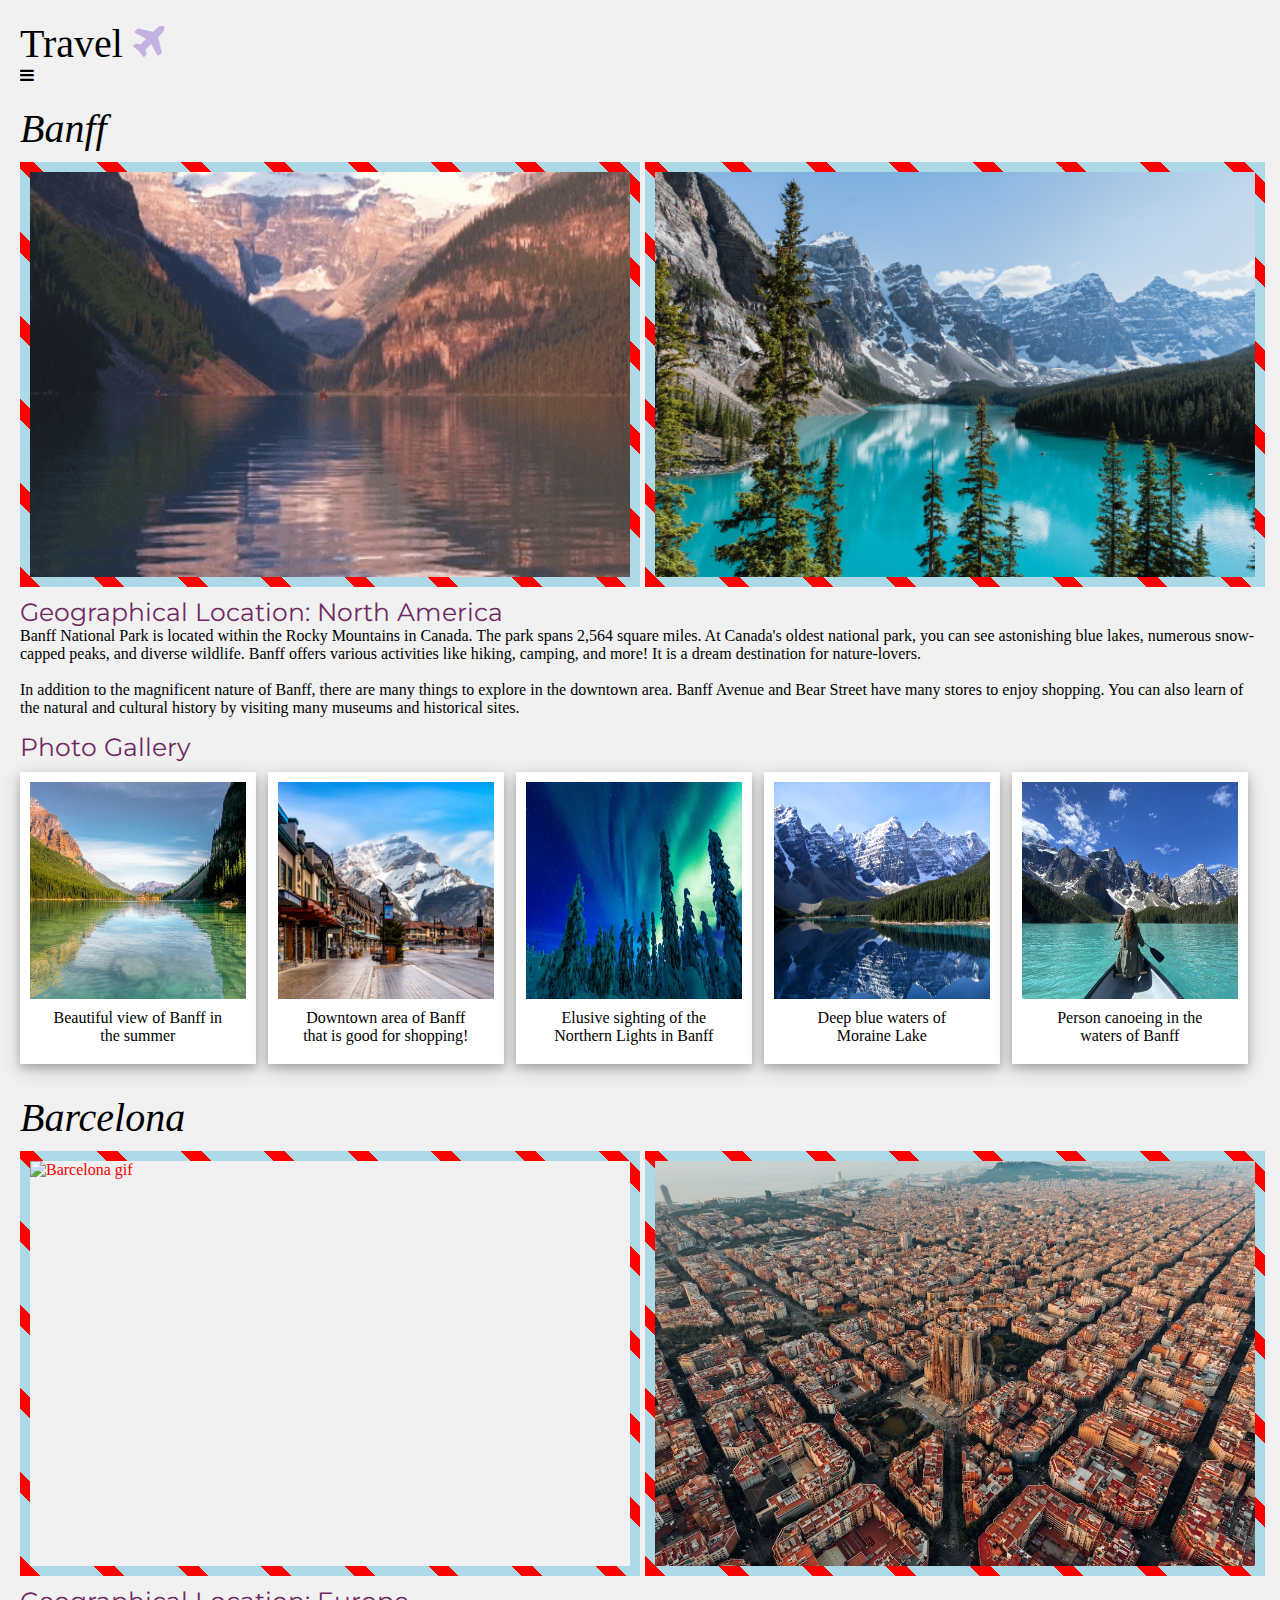
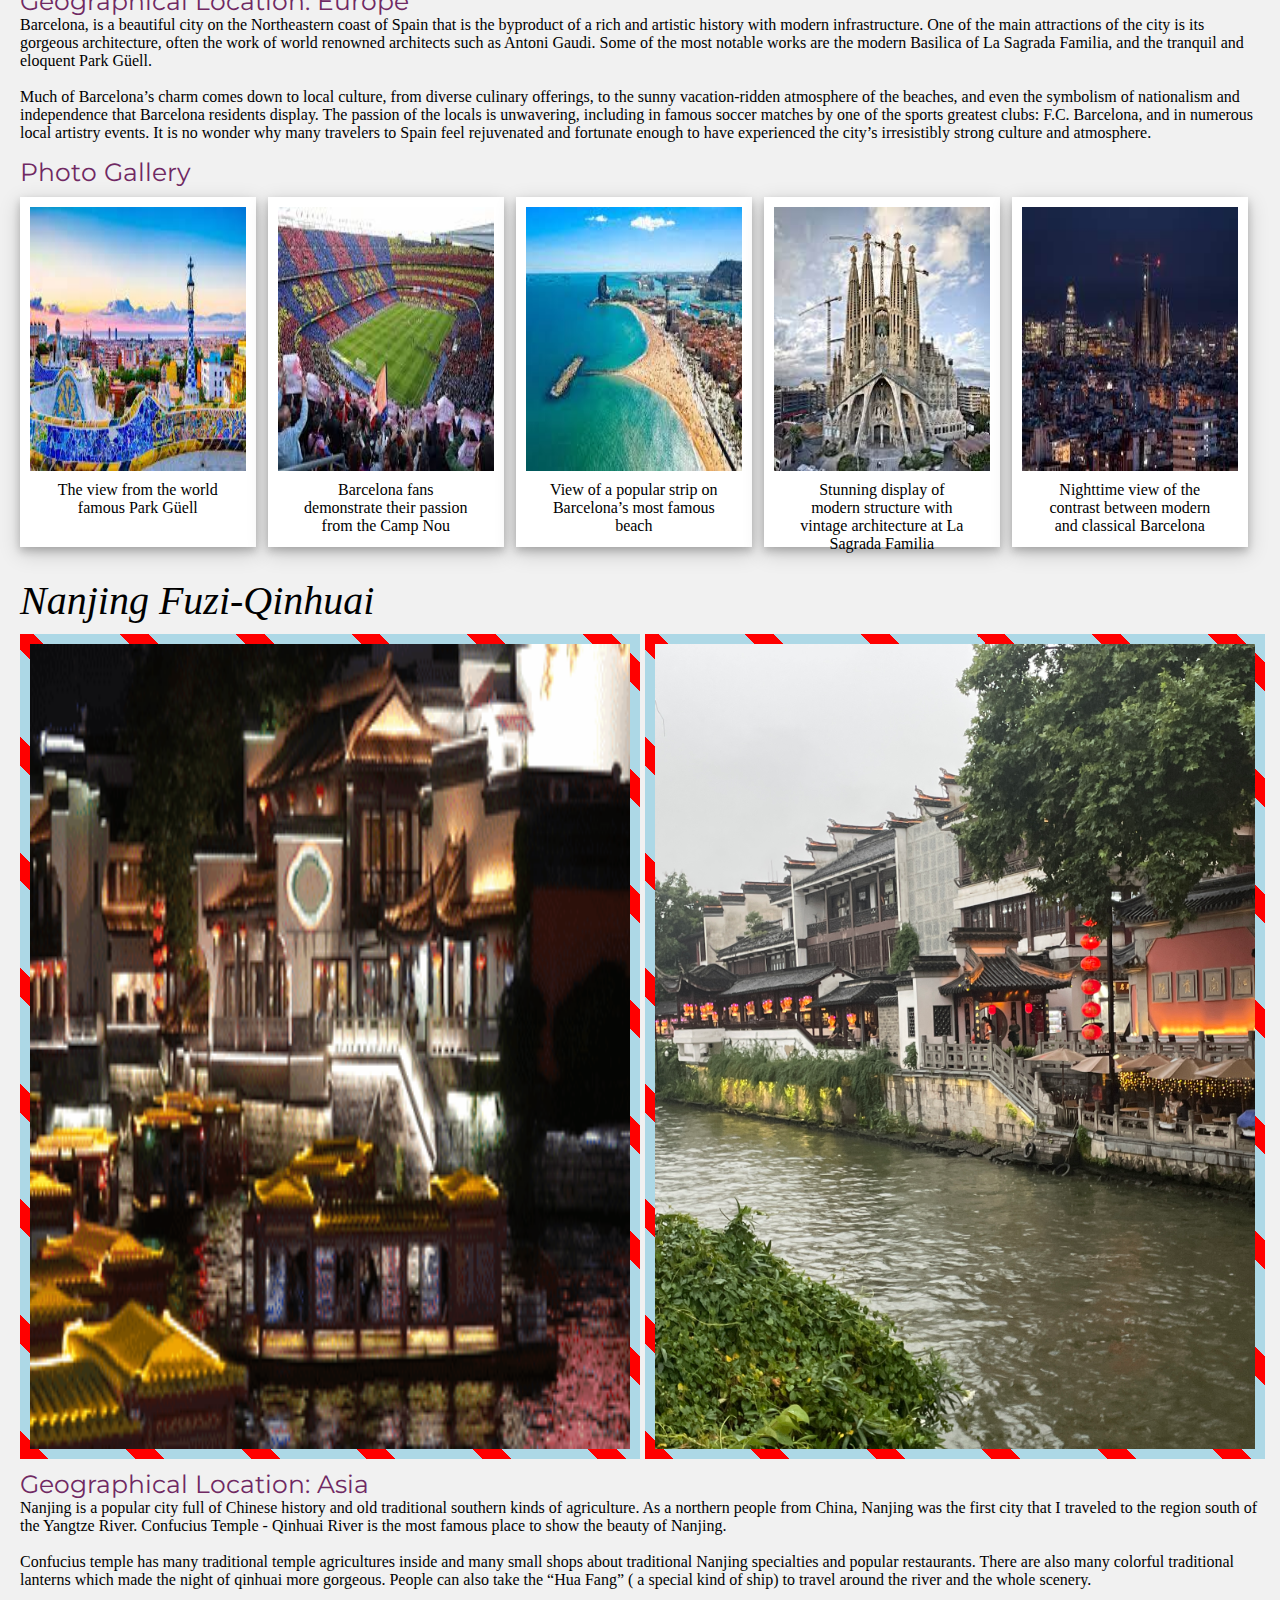
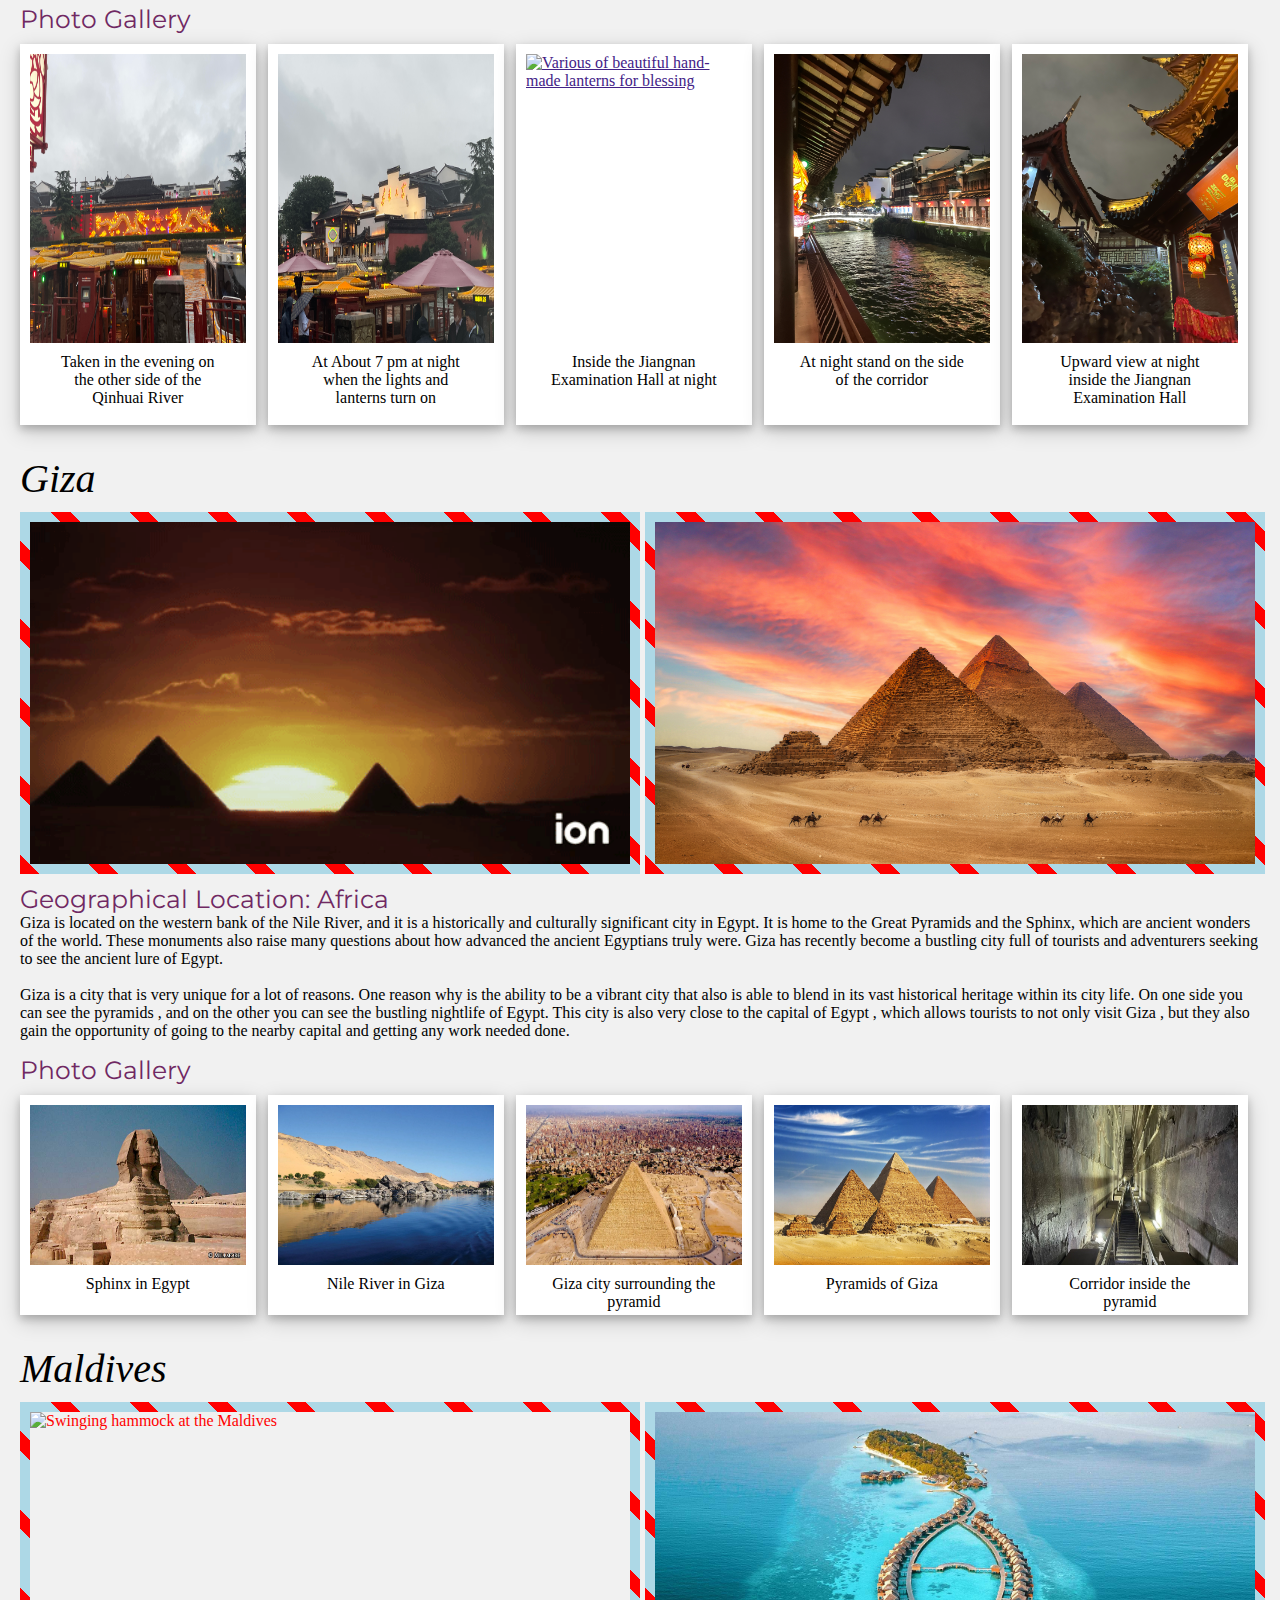
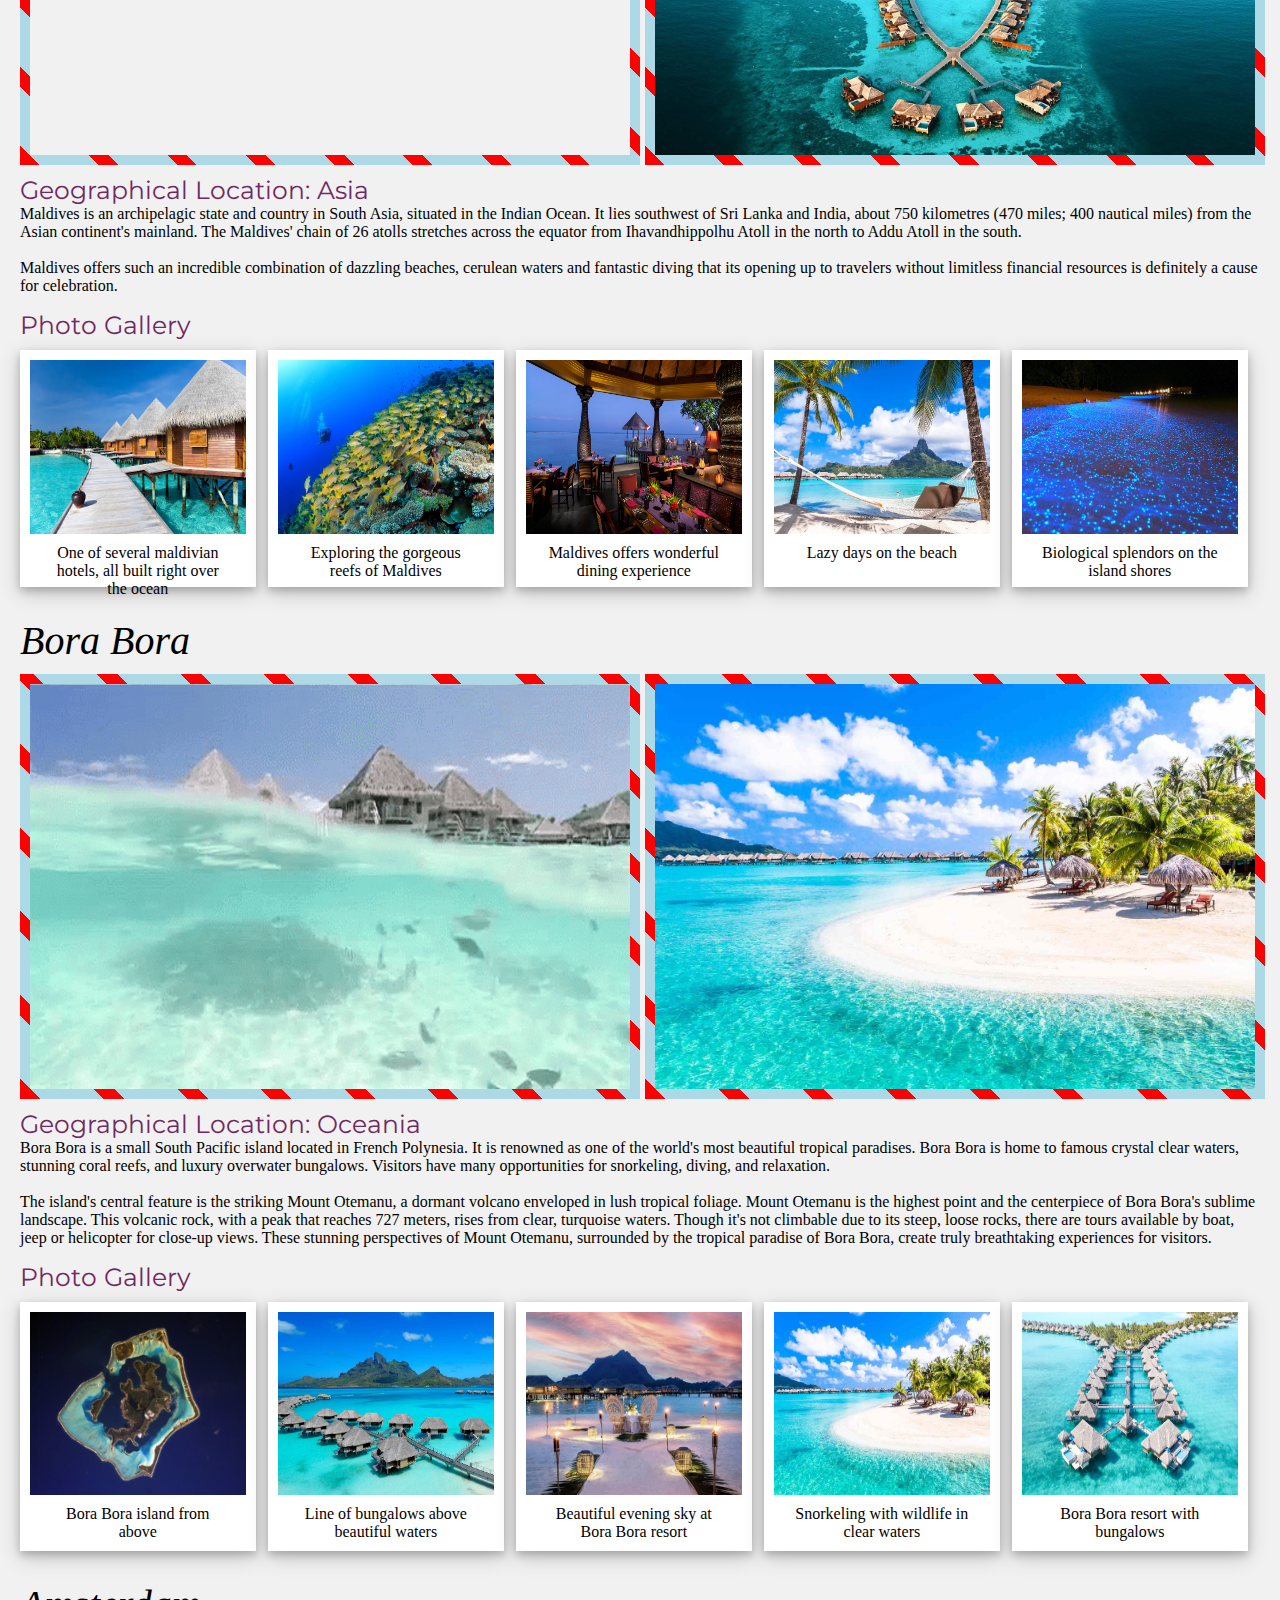
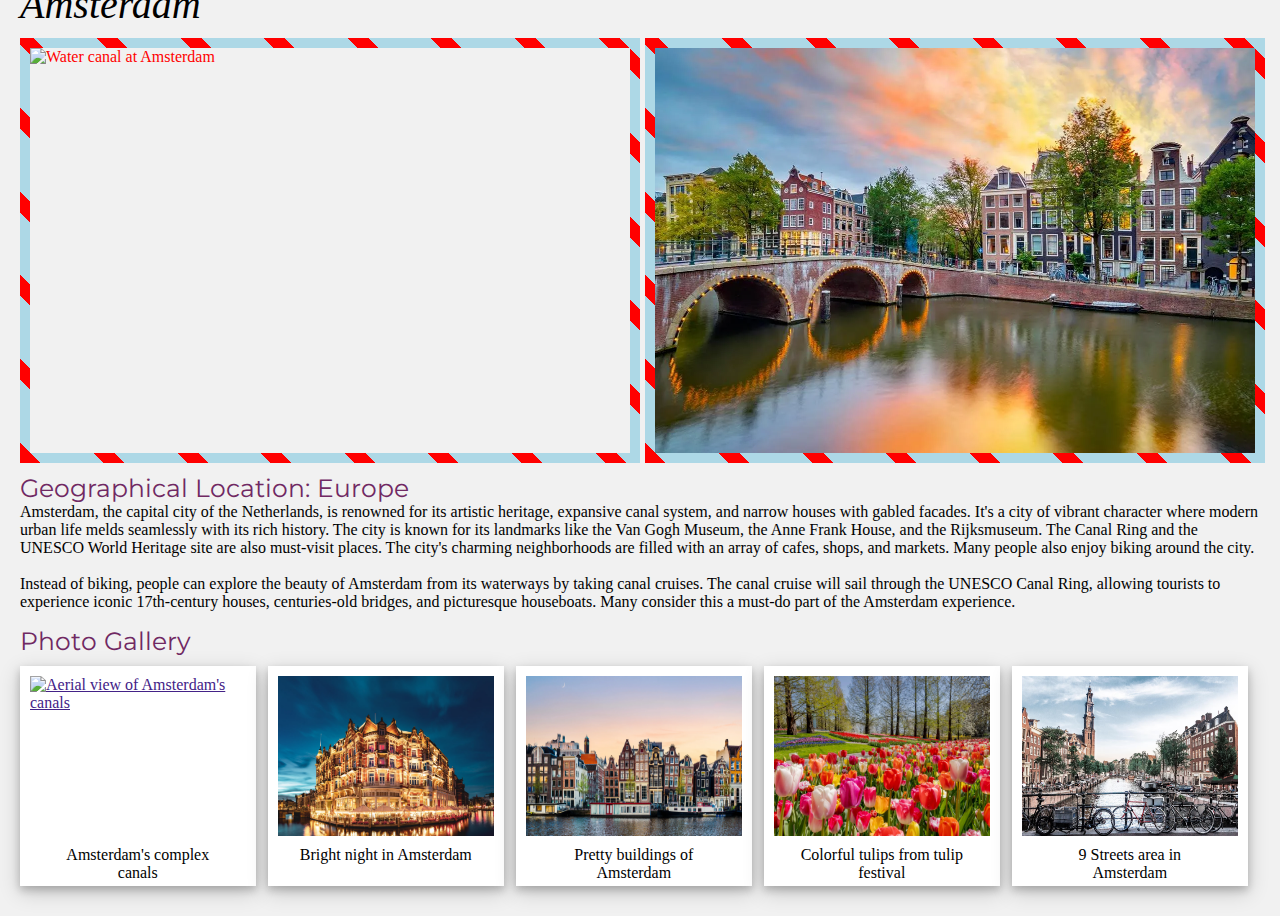
==== commit 27509dca: "Update index.html" ====
--- a/index.html
+++ b/index.html
@@ -16,7 +16,7 @@
 <body>
     <a href ="#main" id= "skip">Skip to Main Content</a>
     <nav>
-        <div class="topnav">
+        <ul class="topnav">
             <h1>Travel
                 <i class="fa fa-plane"></i></h1>
             <!-- Navigation links (hidden by default) -->
@@ -44,12 +44,9 @@
                 </li>
             </div>
                 
-            <button class="icon" onclick="myFunction()" aria-label="Toggle Navigation Menu">
-            <i class="fa fa-bars" alt="Hamburger menu link"></i>
-            </a>
-               
-        </div>
-
+            <button class="icon" onclick="myFunction()" aria-label="Toggle Navigation Menu"></button>
+            <i class="fa fa-bars"></i>
+        </div>
     </nav>
 
 
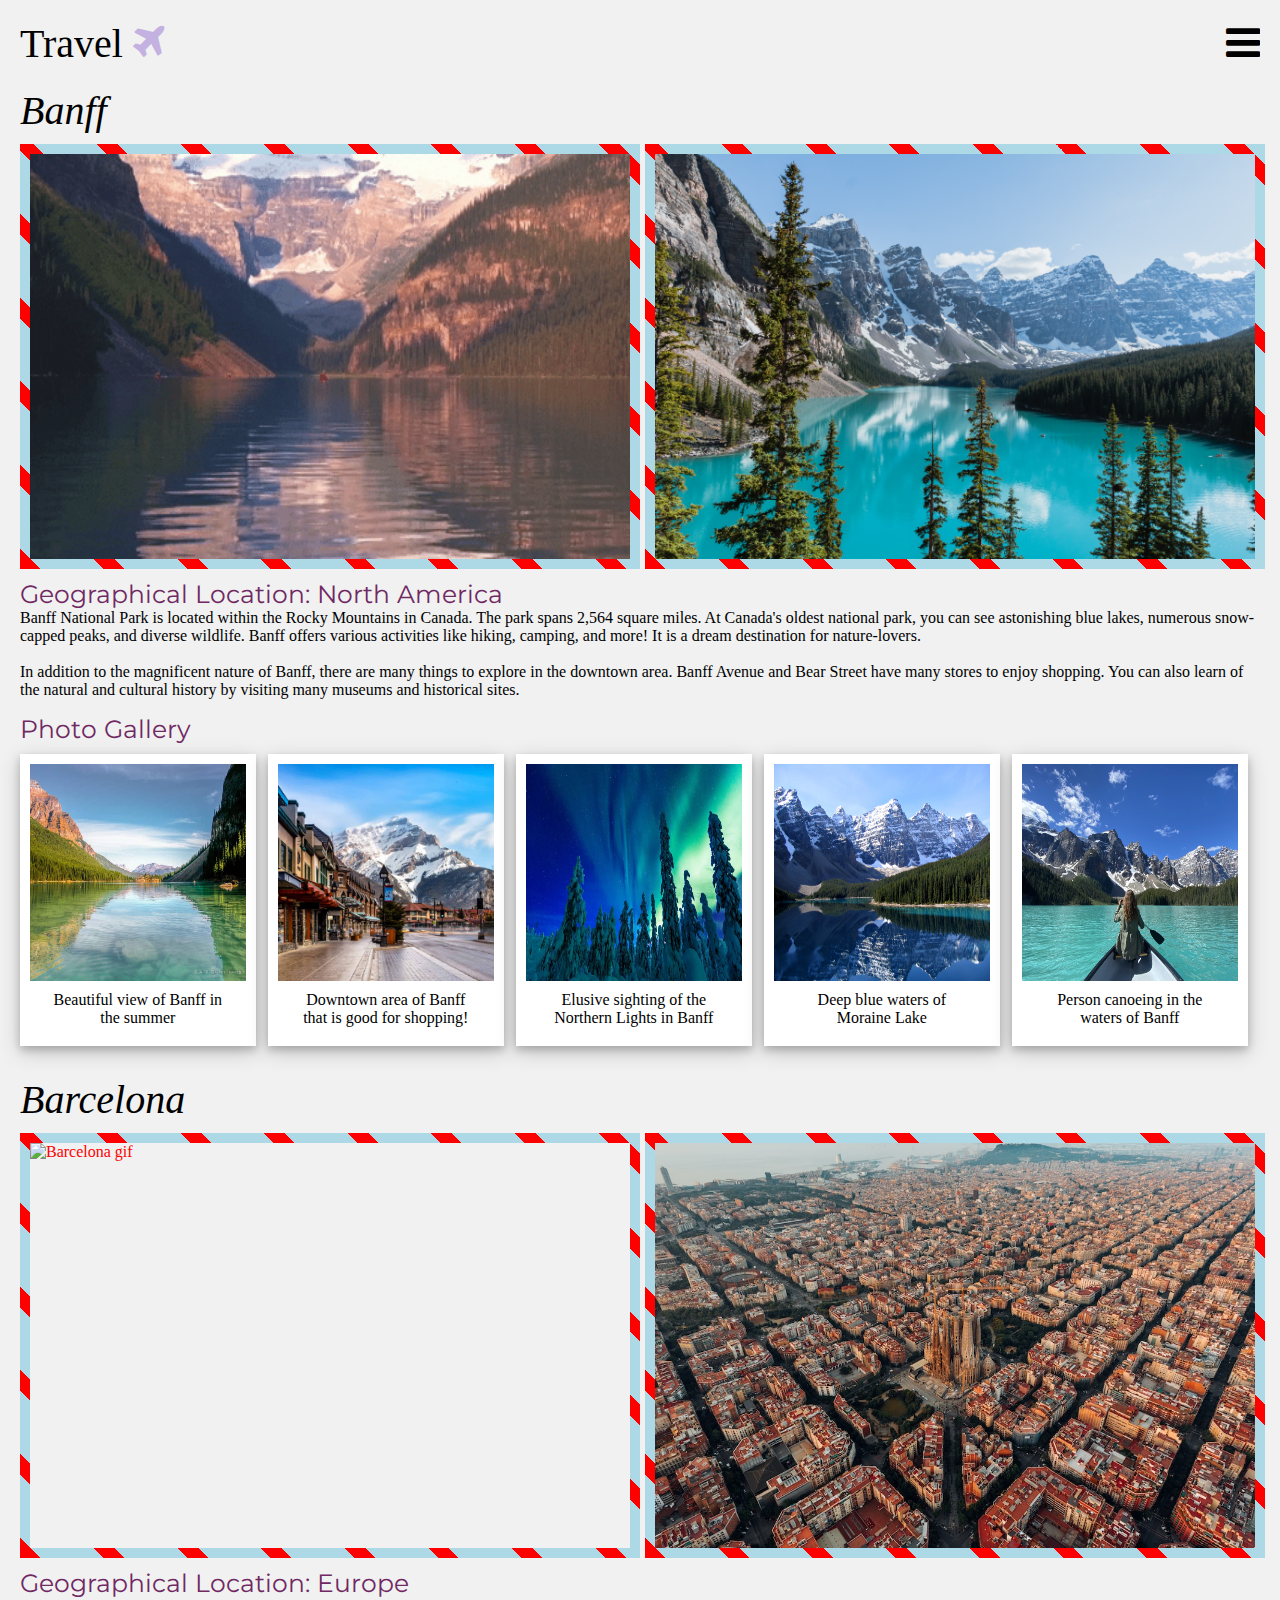
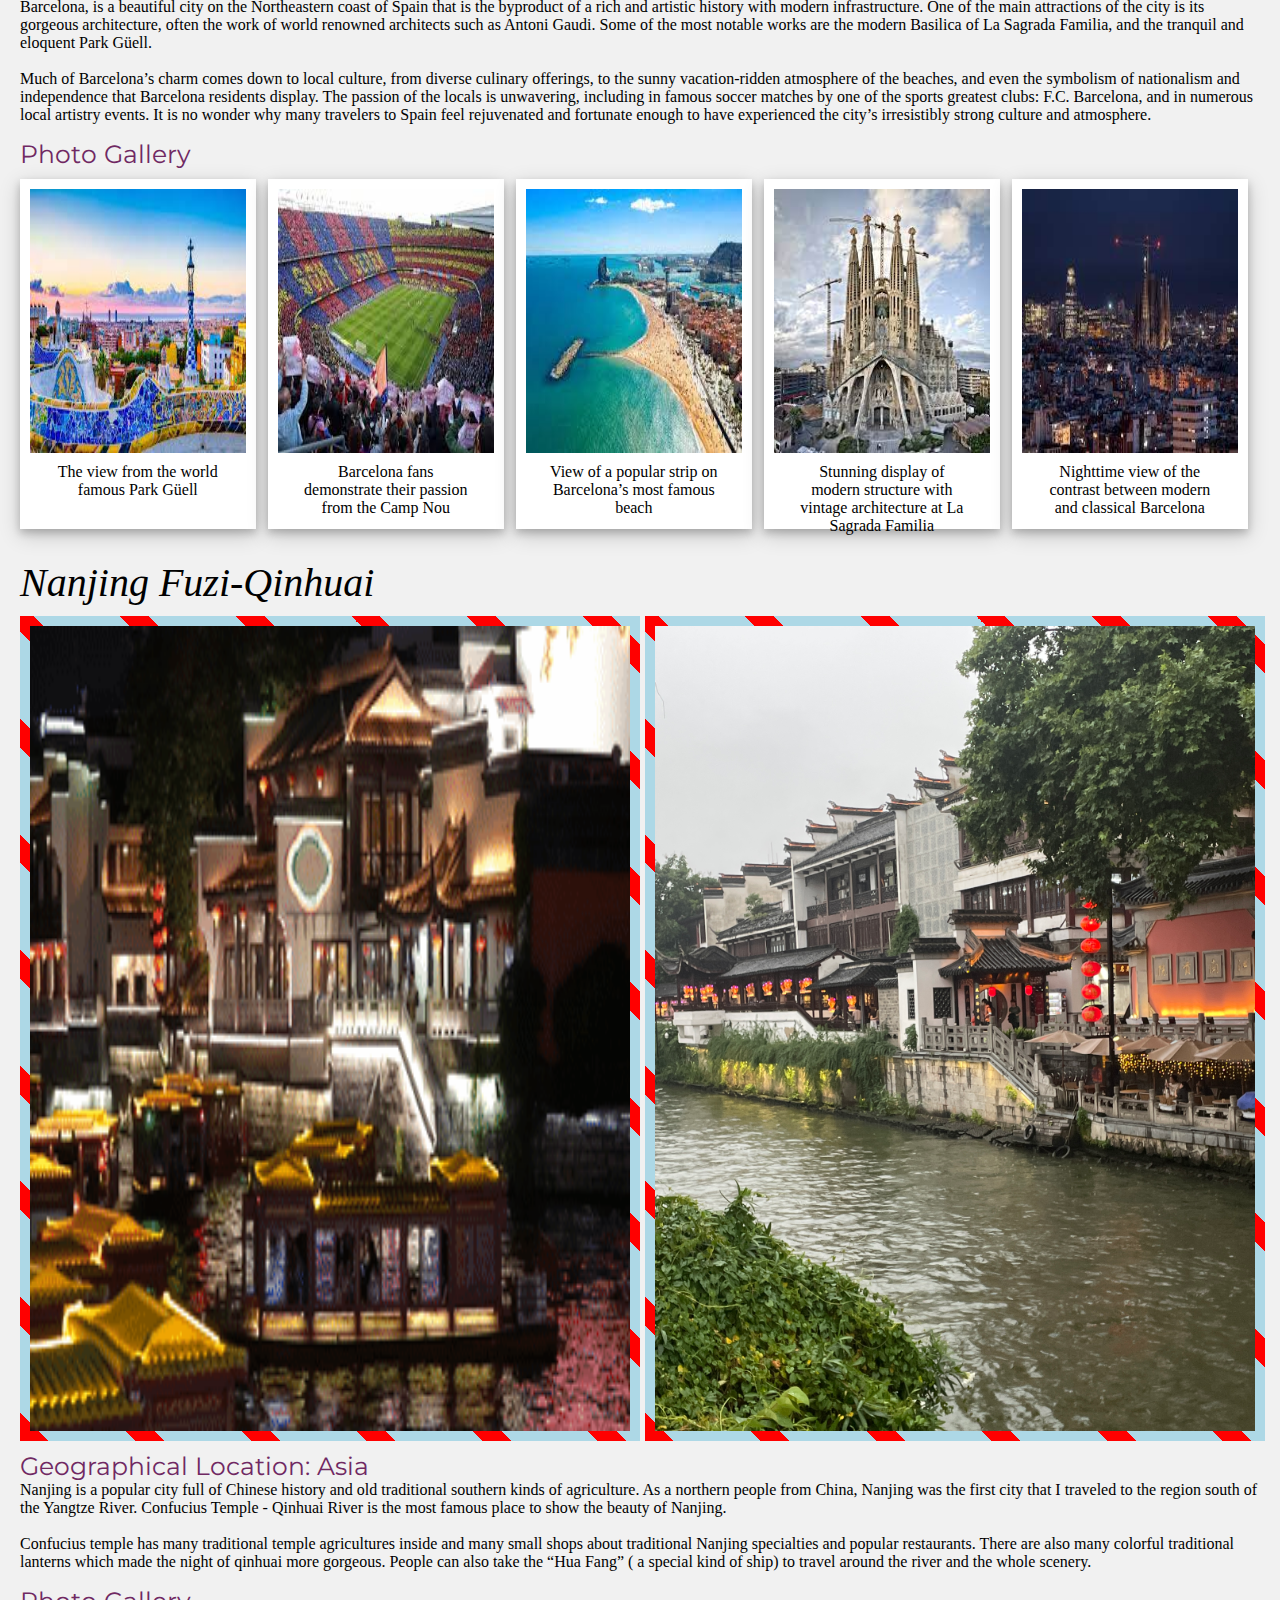
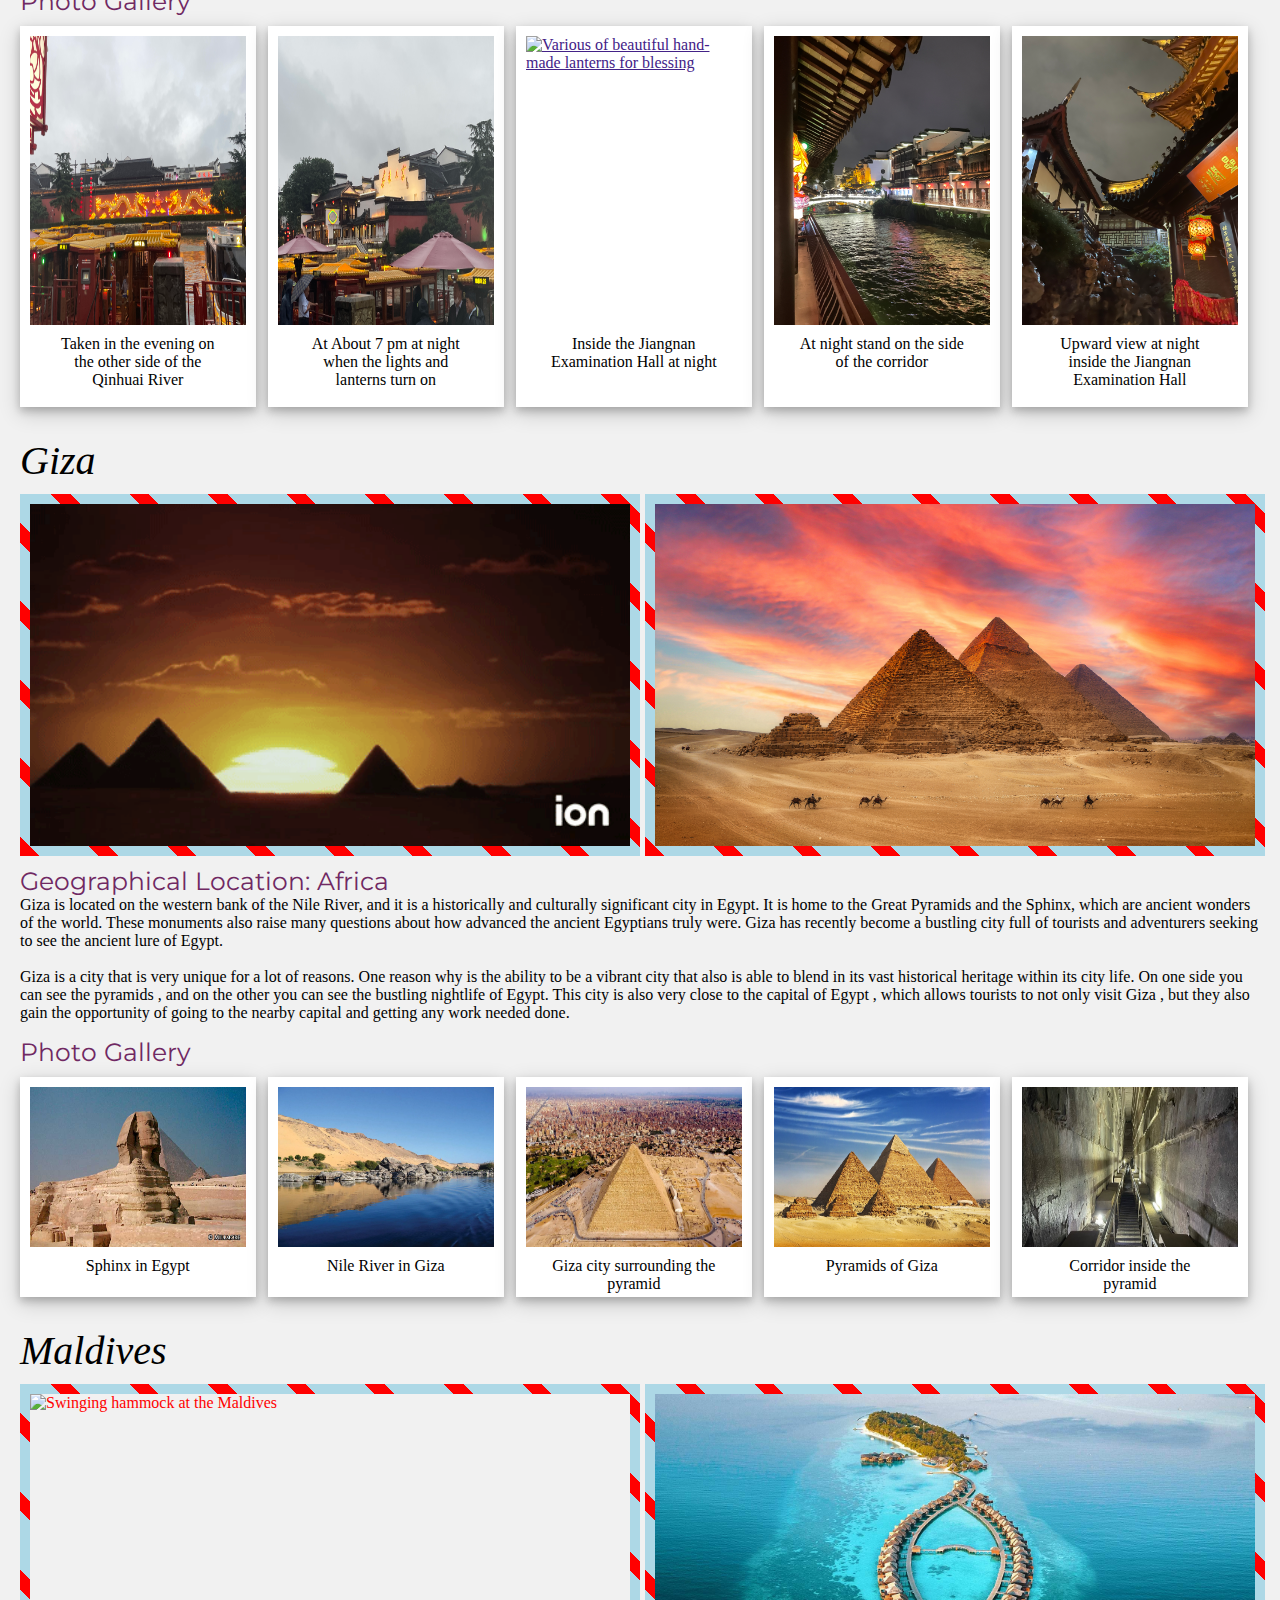
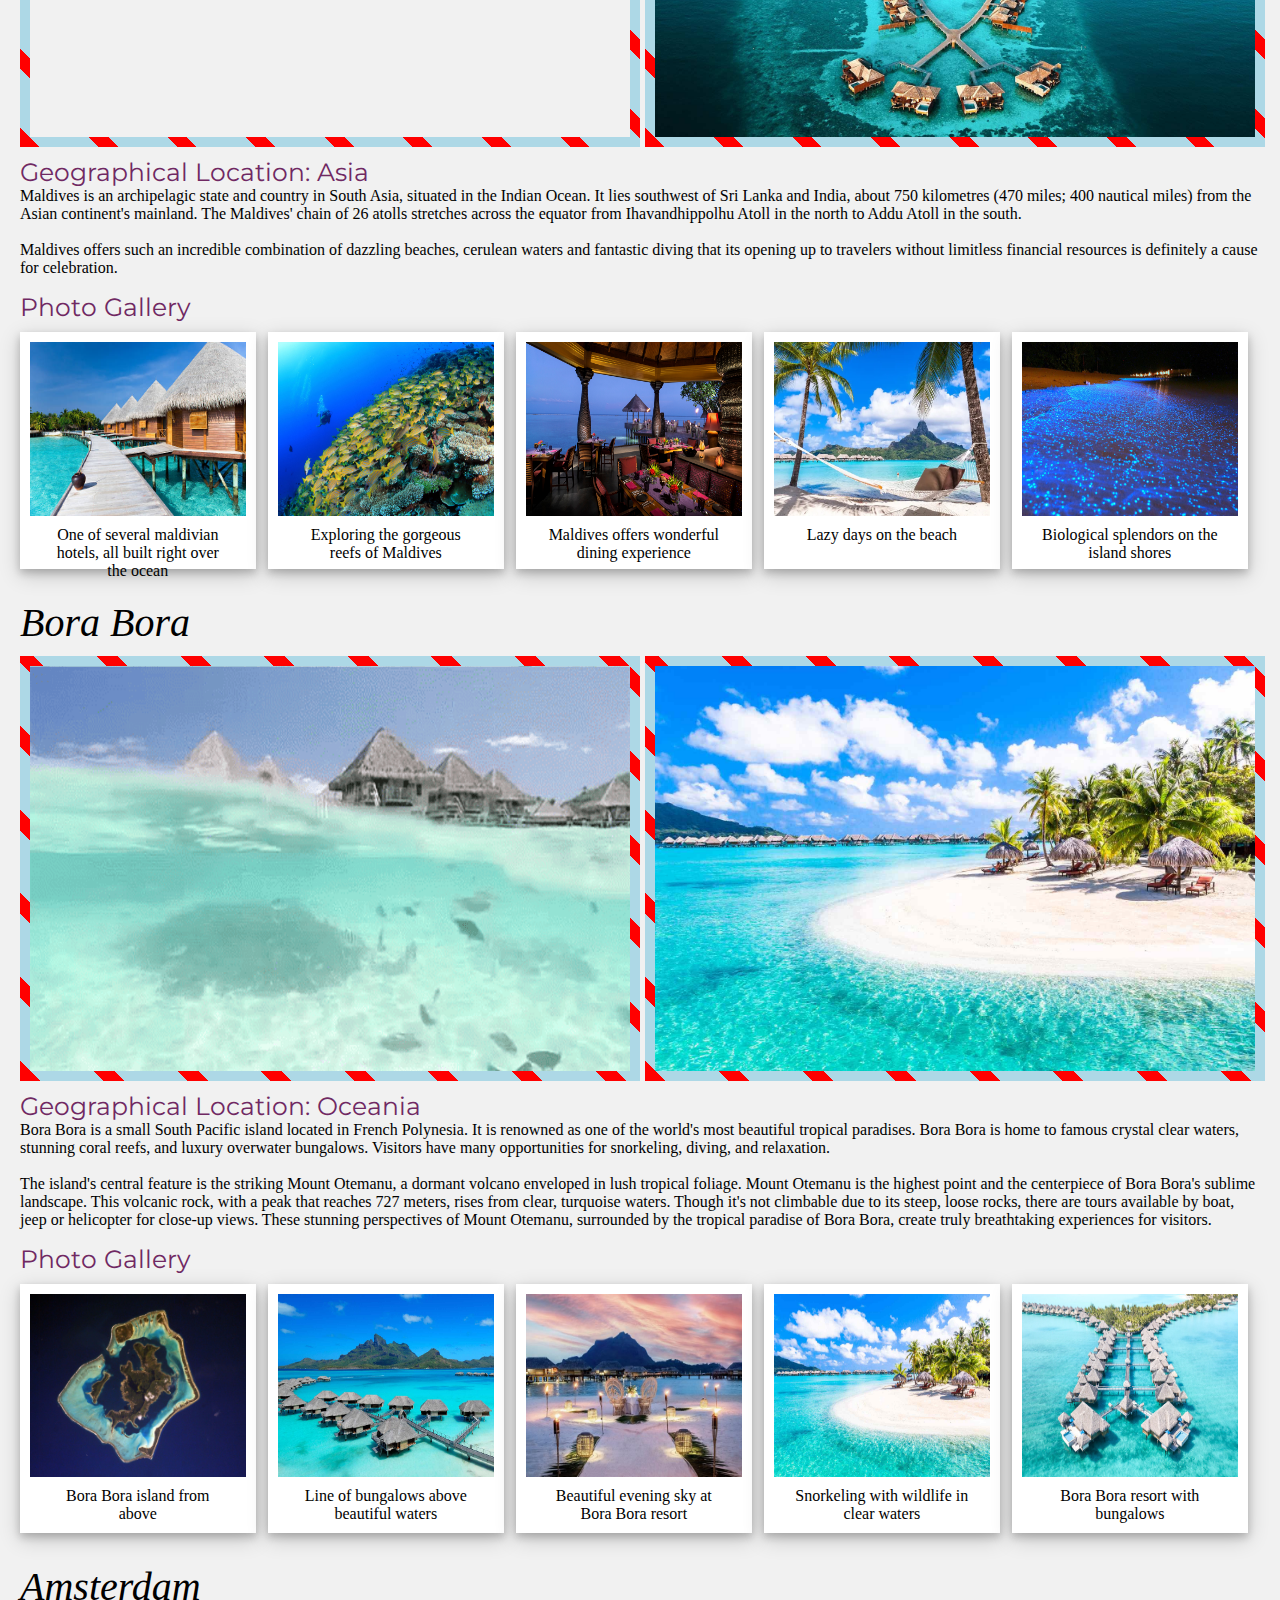
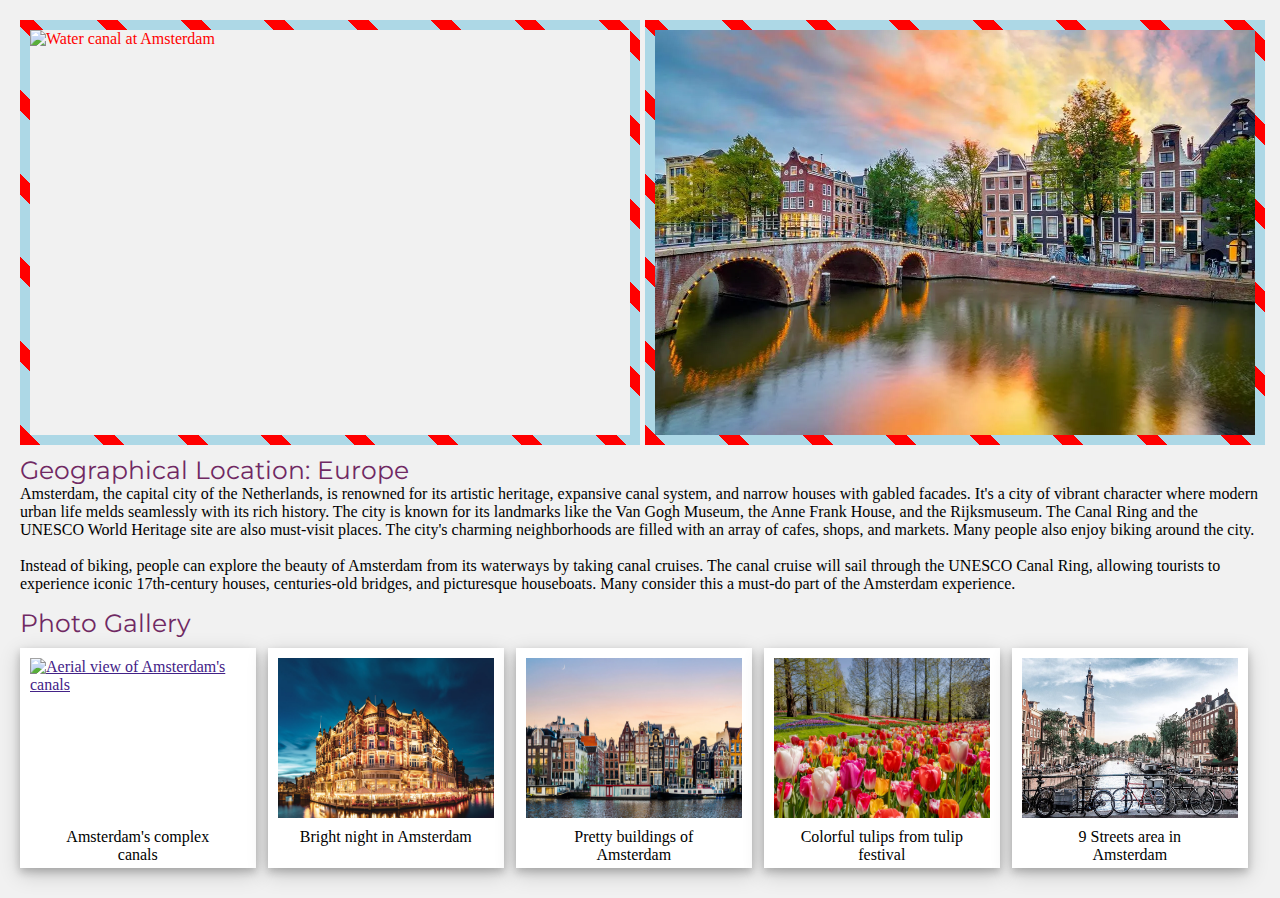
==== commit eb0e18df: "Update index.html" ====
--- a/index.html
+++ b/index.html
@@ -16,7 +16,7 @@
 <body>
     <a href ="#main" id= "skip">Skip to Main Content</a>
     <nav>
-        <ul class="topnav">
+        <div class="topnav">
             <h1>Travel
                 <i class="fa fa-plane"></i></h1>
             <!-- Navigation links (hidden by default) -->
@@ -44,8 +44,9 @@
                 </li>
             </div>
                 
-            <button class="icon" onclick="myFunction()" aria-label="Toggle Navigation Menu"></button>
-            <i class="fa fa-bars"></i>
+            <button class="icon" onclick="myFunction()" aria-label="Toggle Navigation Menu">
+                <i class="fa fa-bars"></i>
+            </button>
         </div>
     </nav>
 
